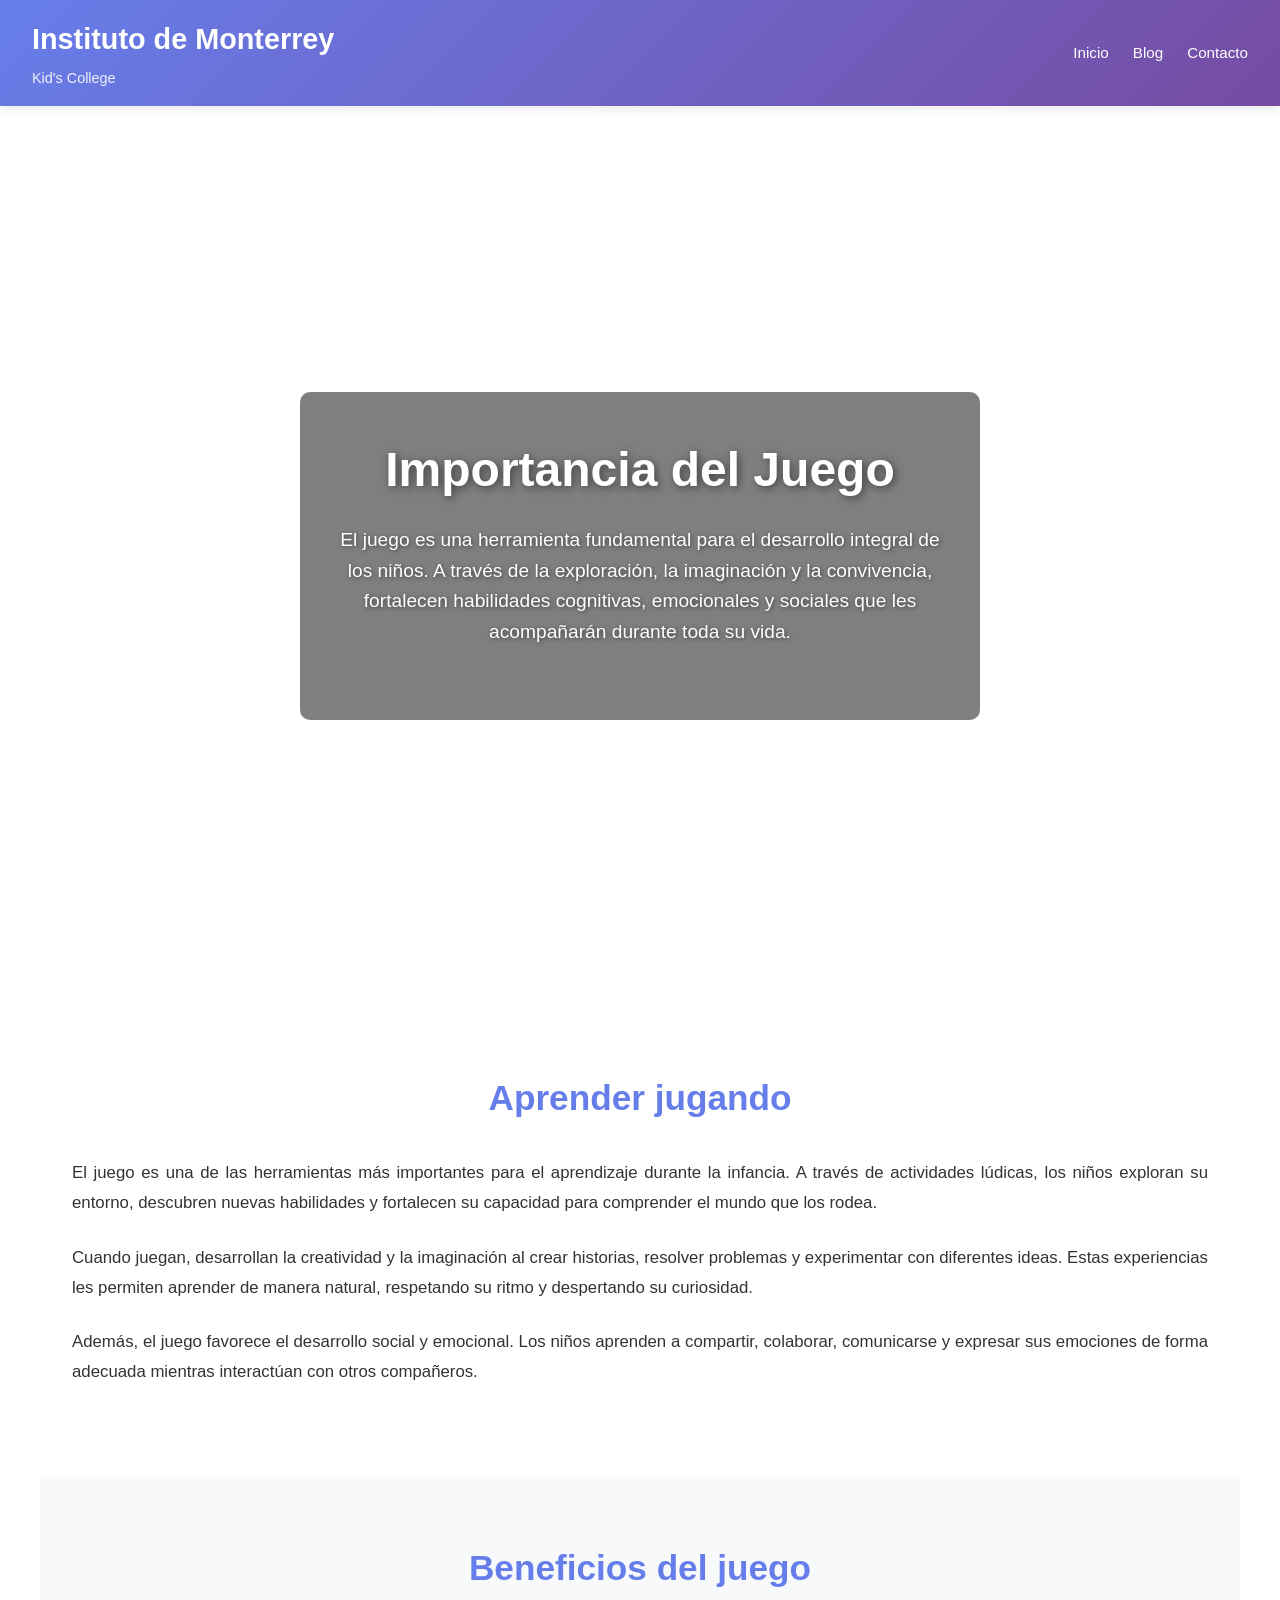
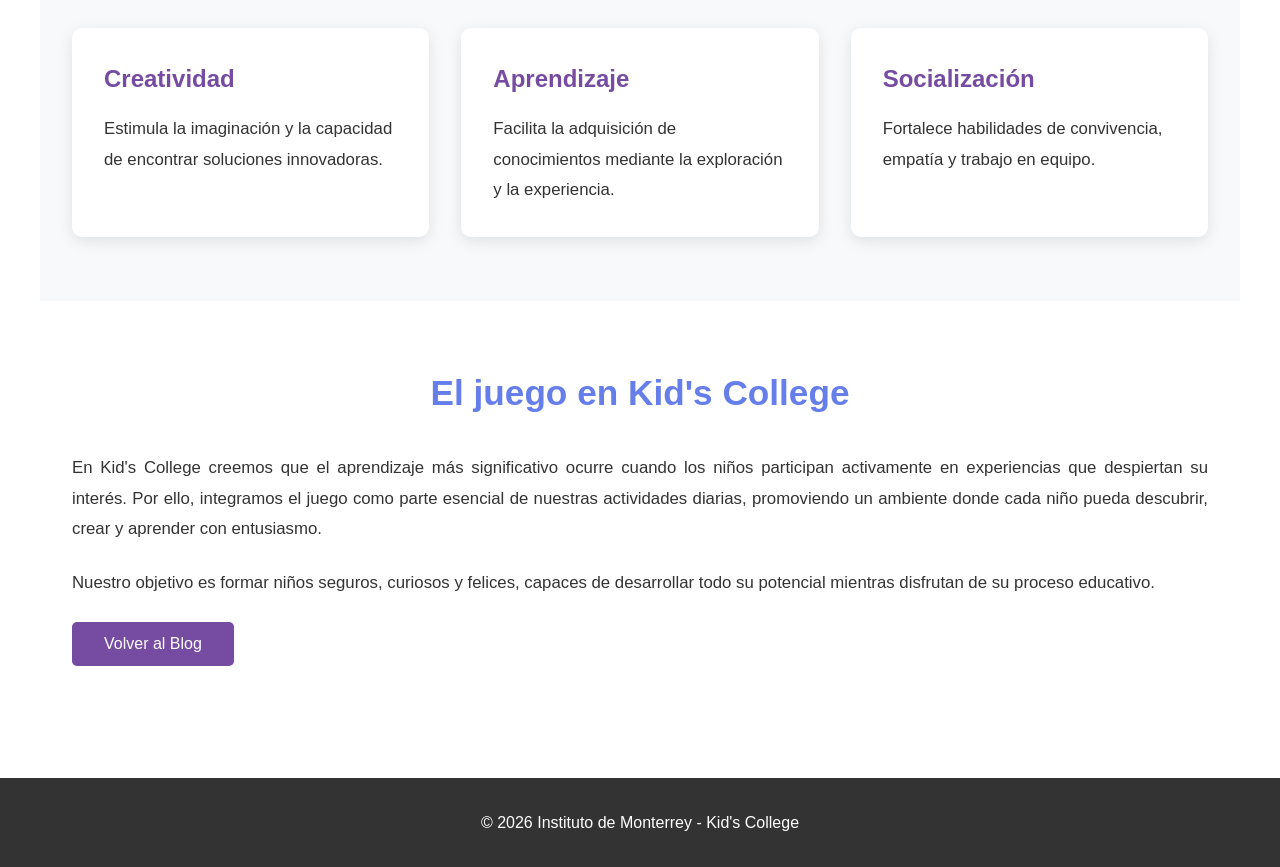
==== index.html @ bc9f803f "Update index.html" ====
<!DOCTYPE html>
<html lang="es">
<head>
    <meta charset="UTF-8">
    <meta name="viewport" content="width=device-width, initial-scale=1.0">
    <title>Importancia del Juego | Instituto de Monterrey - Kid's College</title>
    <link rel="stylesheet" href="style.css">
    <!-- ÍCONOS REDES SOCIALES -->
  <link rel="stylesheet"
        href="https://cdnjs.cloudflare.com/ajax/libs/font-awesome/6.5.1/css/all.min.css">
</head>
<body>

<header>
    <div class="logo">
        <h1>Instituto de Monterrey</h1>
        <p>Kid's College</p>
    </div>

    <nav>
        <ul>
            <li><a href="index.html">Inicio</a></li>
            <li><a href="index.html#blog">Blog</a></li>
            <li><a href="index.html#contacto">Contacto</a></li>
        </ul>
    </nav>
</header>

<section class="hero" style="
    background-image: url('https://salypimienta.com.pe/wp-content/uploads/2023/01/la-importancia-del-juego-como-elemento-fundamental-para-el-desarrollo-sano-de-los-ninos-1024x683.jpg');
    background-size: cover;
    background-position: center;
    background-repeat: no-repeat;
    min-height: 500px;
    display: flex;
    align-items: center;
    justify-content: center;
">
    <div class="overlay" style="
        background: rgba(0,0,0,0.5);
        padding: 40px;
        border-radius: 10px;
        text-align: center;
        color: white;
        max-width: 800px;
    ">
        <h2>Importancia del Juego</h2>
        <p>
            El juego es una herramienta fundamental para el desarrollo integral
            de los niños. A través de la exploración, la imaginación y la
            convivencia, fortalecen habilidades cognitivas, emocionales y
            sociales que les acompañarán durante toda su vida.
        </p>
    </div>
</section>

<section class="section">
    <h2>Aprender jugando</h2>

    <p>
        El juego es una de las herramientas más importantes para el aprendizaje
        durante la infancia. A través de actividades lúdicas, los niños
        exploran su entorno, descubren nuevas habilidades y fortalecen su
        capacidad para comprender el mundo que los rodea.
    </p>

    <p>
        Cuando juegan, desarrollan la creatividad y la imaginación al crear
        historias, resolver problemas y experimentar con diferentes ideas.
        Estas experiencias les permiten aprender de manera natural, respetando
        su ritmo y despertando su curiosidad.
    </p>

    <p>
        Además, el juego favorece el desarrollo social y emocional. Los niños
        aprenden a compartir, colaborar, comunicarse y expresar sus emociones
        de forma adecuada mientras interactúan con otros compañeros.
    </p>
</section>

<section class="section gray">
    <h2>Beneficios del juego</h2>

    <div class="cards">
        <div class="card">
            <h3>Creatividad</h3>
            <p>
                Estimula la imaginación y la capacidad de encontrar soluciones
                innovadoras.
            </p>
        </div>

        <div class="card">
            <h3>Aprendizaje</h3>
            <p>
                Facilita la adquisición de conocimientos mediante la
                exploración y la experiencia.
            </p>
        </div>

        <div class="card">
            <h3>Socialización</h3>
            <p>
                Fortalece habilidades de convivencia, empatía y trabajo en
                equipo.
            </p>
        </div>
    </div>
</section>

<section class="section">
    <h2>El juego en Kid's College</h2>

    <p>
        En Kid's College creemos que el aprendizaje más significativo ocurre
        cuando los niños participan activamente en experiencias que despiertan
        su interés. Por ello, integramos el juego como parte esencial de
        nuestras actividades diarias, promoviendo un ambiente donde cada niño
        pueda descubrir, crear y aprender con entusiasmo.
    </p>

    <p>
        Nuestro objetivo es formar niños seguros, curiosos y felices,
        capaces de desarrollar todo su potencial mientras disfrutan de su
        proceso educativo.
    </p>

    <a href="index.html#blog">
        <button class="secondary-btn">
            Volver al Blog
        </button>
    </a>
</section>

<footer>
    <p>© 2026 Instituto de Monterrey - Kid's College</p>
</footer>

</body>
</html>
---- style.css ----
* {
  margin: 0;
  padding: 0;
  box-sizing: border-box;
}

body {
  font-family: 'Segoe UI', Tahoma, Geneva, Verdana, sans-serif;
  line-height: 1.6;
  color: #333;
}

header {
  background: linear-gradient(135deg, #667eea 0%, #764ba2 100%);
  color: white;
  padding: 1rem 2rem;
  display: flex;
  justify-content: space-between;
  align-items: center;
  box-shadow: 0 2px 10px rgba(0, 0, 0, 0.1);
  flex-wrap: wrap;
}

.logo h1 {
  font-size: 1.8rem;
  margin-bottom: 0.3rem;
}

.logo p {
  font-size: 0.9rem;
  opacity: 0.9;
}

nav ul {
  list-style: none;
  display: flex;
  gap: 1.5rem;
  flex-wrap: wrap;
}

nav a {
  color: white;
  text-decoration: none;
  font-size: 0.95rem;
  transition: opacity 0.3s;
}

nav a:hover {
  opacity: 0.8;
  text-decoration: underline;
}

.hero {
  height: 100vh;
  background-image: url("imagenes/colegio.jpg");
  background-size: cover;
  background-position: center;
  background-repeat: no-repeat;

  display: flex;
  align-items: center;
  justify-content: center;
  text-align: center;
  position: relative;
}

.hero h2 {
  font-size: 3rem;
  margin-bottom: 1rem;
  text-shadow: 2px 2px 8px rgba(0, 0, 0, 0.5);
}

.hero p {
  font-size: 1.2rem;
  margin-bottom: 2rem;
  text-shadow: 1px 1px 4px rgba(0, 0, 0, 0.5);
  max-width: 600px;
}

button {
  background: #667eea;
  color: white;
  padding: 0.8rem 2rem;
  border: none;
  border-radius: 5px;
  cursor: pointer;
  font-size: 1rem;
  transition: background 0.3s;
}

button:hover {
  background: #764ba2;
}

.secondary-btn {
  background: #764ba2;
}

.secondary-btn:hover {
  background: #667eea;
}

#btnInfo {
  background: white;
  color: #667eea;
  font-weight: bold;
}

#btnInfo:hover {
  background: #f0f0f0;
}

.section {
  padding: 4rem 2rem;
  max-width: 1200px;
  margin: 0 auto;
}

.section h2 {
  font-size: 2.2rem;
  color: #667eea;
  margin-bottom: 2rem;
  text-align: center;
}

.section p {
  font-size: 1.05rem;
  line-height: 1.8;
  margin-bottom: 1.5rem;
  text-align: justify;
}

.section.gray {
  background: #f8f9fa;
}

.cards {
  display: grid;
  grid-template-columns: repeat(auto-fit, minmax(300px, 1fr));
  gap: 2rem;
  margin-top: 2rem;
}

.card {
  background: white;
  padding: 2rem;
  border-radius: 10px;
  box-shadow: 0 4px 15px rgba(0, 0, 0, 0.1);
  transition: transform 0.3s, box-shadow 0.3s;
  display: flex;
  flex-direction: column;
}

.card:hover {
  transform: translateY(-5px);
  box-shadow: 0 8px 25px rgba(0, 0, 0, 0.15);
}

.card h3 {
  color: #764ba2;
  margin-bottom: 1rem;
  font-size: 1.5rem;
}

.card p {
  text-align: left;
  margin: 0;
  flex-grow: 1;
}

.blog-btn {
  display: inline-block;
  margin-top: 1.5rem;
  background: #667eea;
  color: white;
  padding: 0.7rem 1.5rem;
  border-radius: 5px;
  text-decoration: none;
  font-weight: bold;
  text-align: center;
  transition: background 0.3s;
  align-self: flex-start;
}

.blog-btn:hover {
  background: #764ba2;
}

.lista {
  list-style-position: inside;
  font-size: 1.1rem;
  line-height: 2rem;
}

.lista li {
  padding: 0.5rem 0;
}

form {
  display: flex;
  flex-direction: column;
  gap: 1rem;
  max-width: 500px;
  margin: 2rem auto 0;
}

input, textarea {
  padding: 0.8rem;
  border: 1px solid #ddd;
  border-radius: 5px;
  font-family: inherit;
  font-size: 1rem;
}

input:focus, textarea:focus {
  outline: none;
  border-color: #667eea;
  box-shadow: 0 0 5px rgba(102, 126, 234, 0.3);
}

textarea {
  resize: vertical;
  min-height: 120px;
}

form button {
  padding: 1rem;
  font-weight: bold;
}

/* Blog Post Styles */
.blog-post {
  padding: 3rem 2rem;
  background: #f8f9fa;
  min-height: 100vh;
}

.blog-container {
  max-width: 800px;
  margin: 0 auto;
  background: white;
  padding: 3rem;
  border-radius: 10px;
  box-shadow: 0 4px 15px rgba(0, 0, 0, 0.1);
}

.back-link {
  color: #667eea;
  text-decoration: none;
  font-weight: bold;
  display: inline-block;
  margin-bottom: 2rem;
  transition: color 0.3s;
}

.back-link:hover {
  color: #764ba2;
}

.blog-post article h1 {
  font-size: 2.5rem;
  color: #667eea;
  margin-bottom: 2rem;
  line-height: 1.2;
}

.blog-post article p {
  font-size: 1.1rem;
  line-height: 1.8;
  margin-bottom: 1.5rem;
  text-align: justify;
  color: #333;
}

.blog-actions {
  margin-top: 3rem;
  text-align: center;
}

.back-btn {
  display: inline-block;
  background: #667eea;
  color: white;
  padding: 0.8rem 2rem;
  border-radius: 5px;
  text-decoration: none;
  font-weight: bold;
  transition: background 0.3s;
}

.back-btn:hover {
  background: #764ba2;
}

footer {
  background: #333;
  color: white;
  text-align: center;
  padding: 2rem;
  margin-top: 3rem;
}

@media (max-width: 768px) {
  header {
    flex-direction: column;
    gap: 1rem;
  }

  nav ul {
    flex-direction: column;
    gap: 0.5rem;
  }

  .hero h2 {
    font-size: 2rem;
  }

  .hero p {
    font-size: 1rem;
  }

  .section {
    padding: 2rem 1rem;
  }

  .section h2 {
    font-size: 1.8rem;
  }

  .cards {
    grid-template-columns: 1fr;
  }

  .blog-container {
    padding: 1.5rem;
  }

  .blog-post article h1 {
    font-size: 1.8rem;
  }
}
.overlay {
  background: rgba(0, 0, 0, 0.55);
  padding: 40px;
  border-radius: 10px;
  max-width: 800px;
  color: white;
  z-index: 1;
}
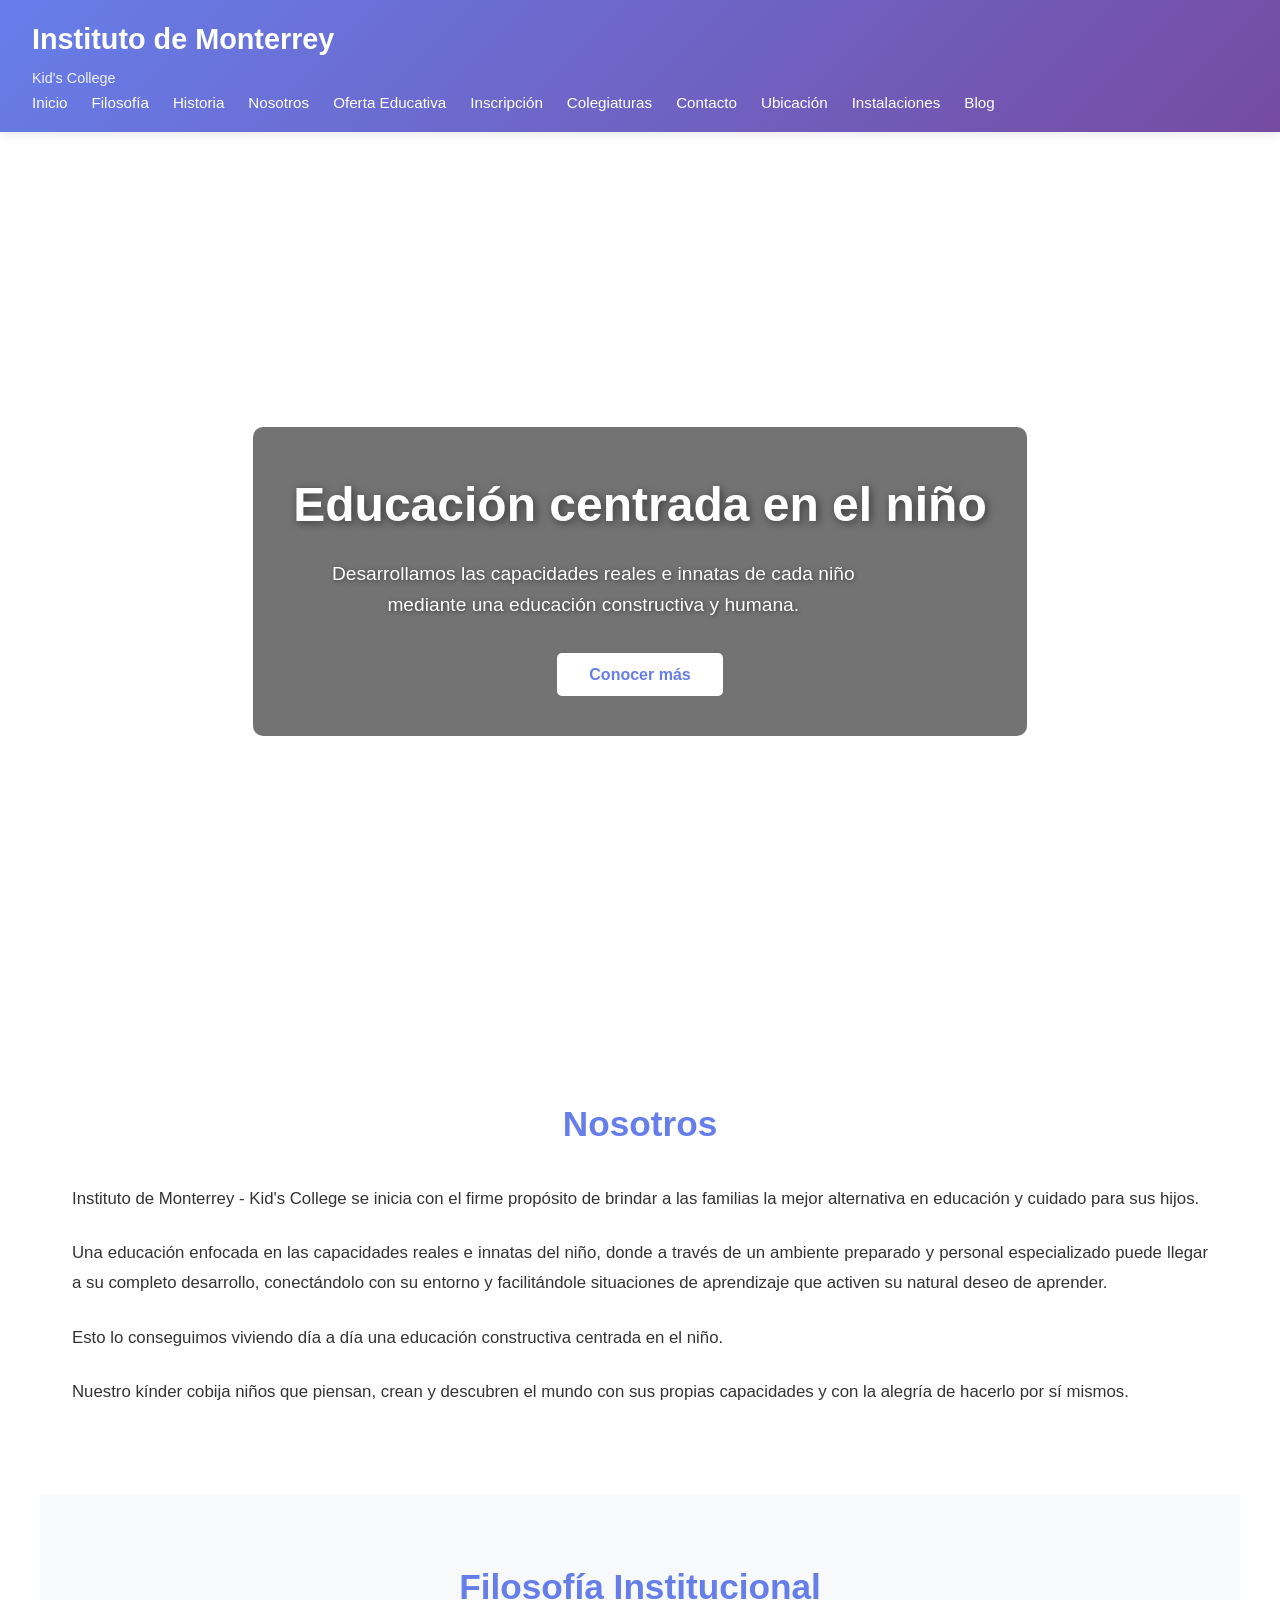
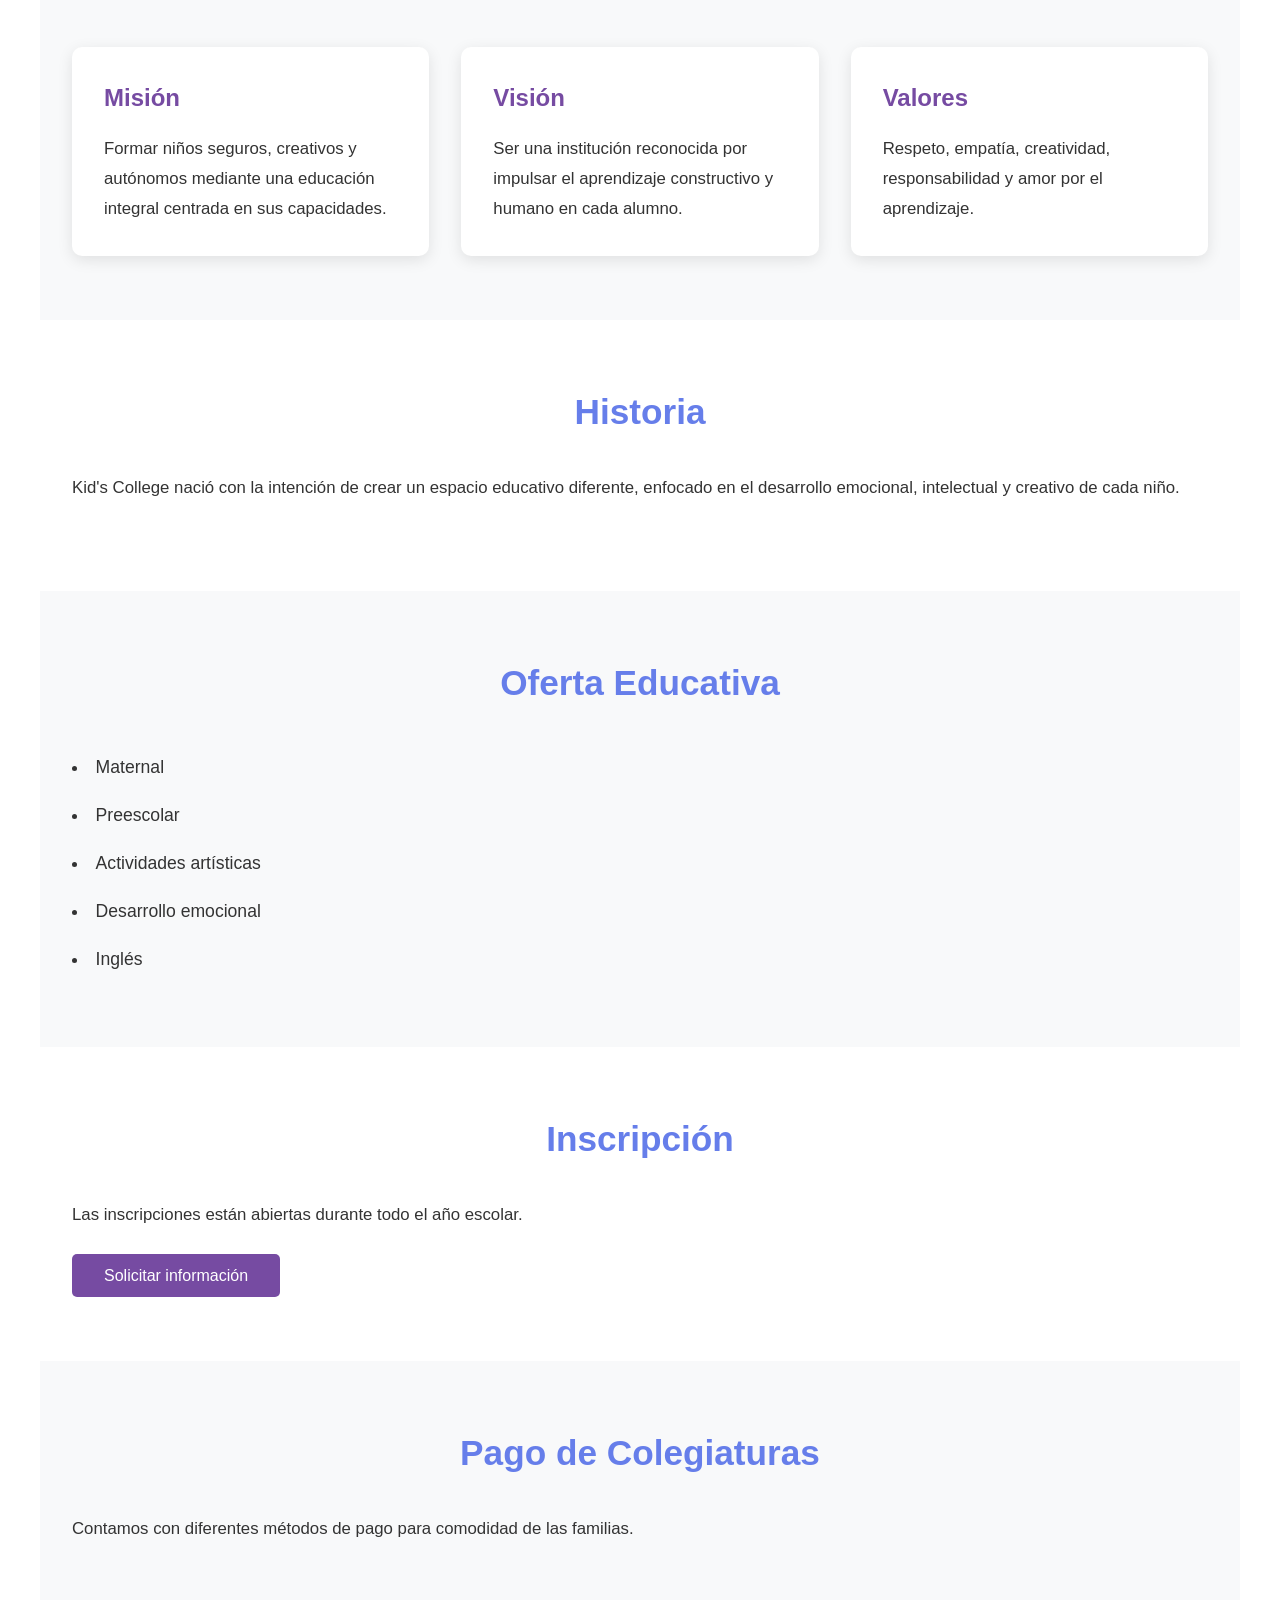
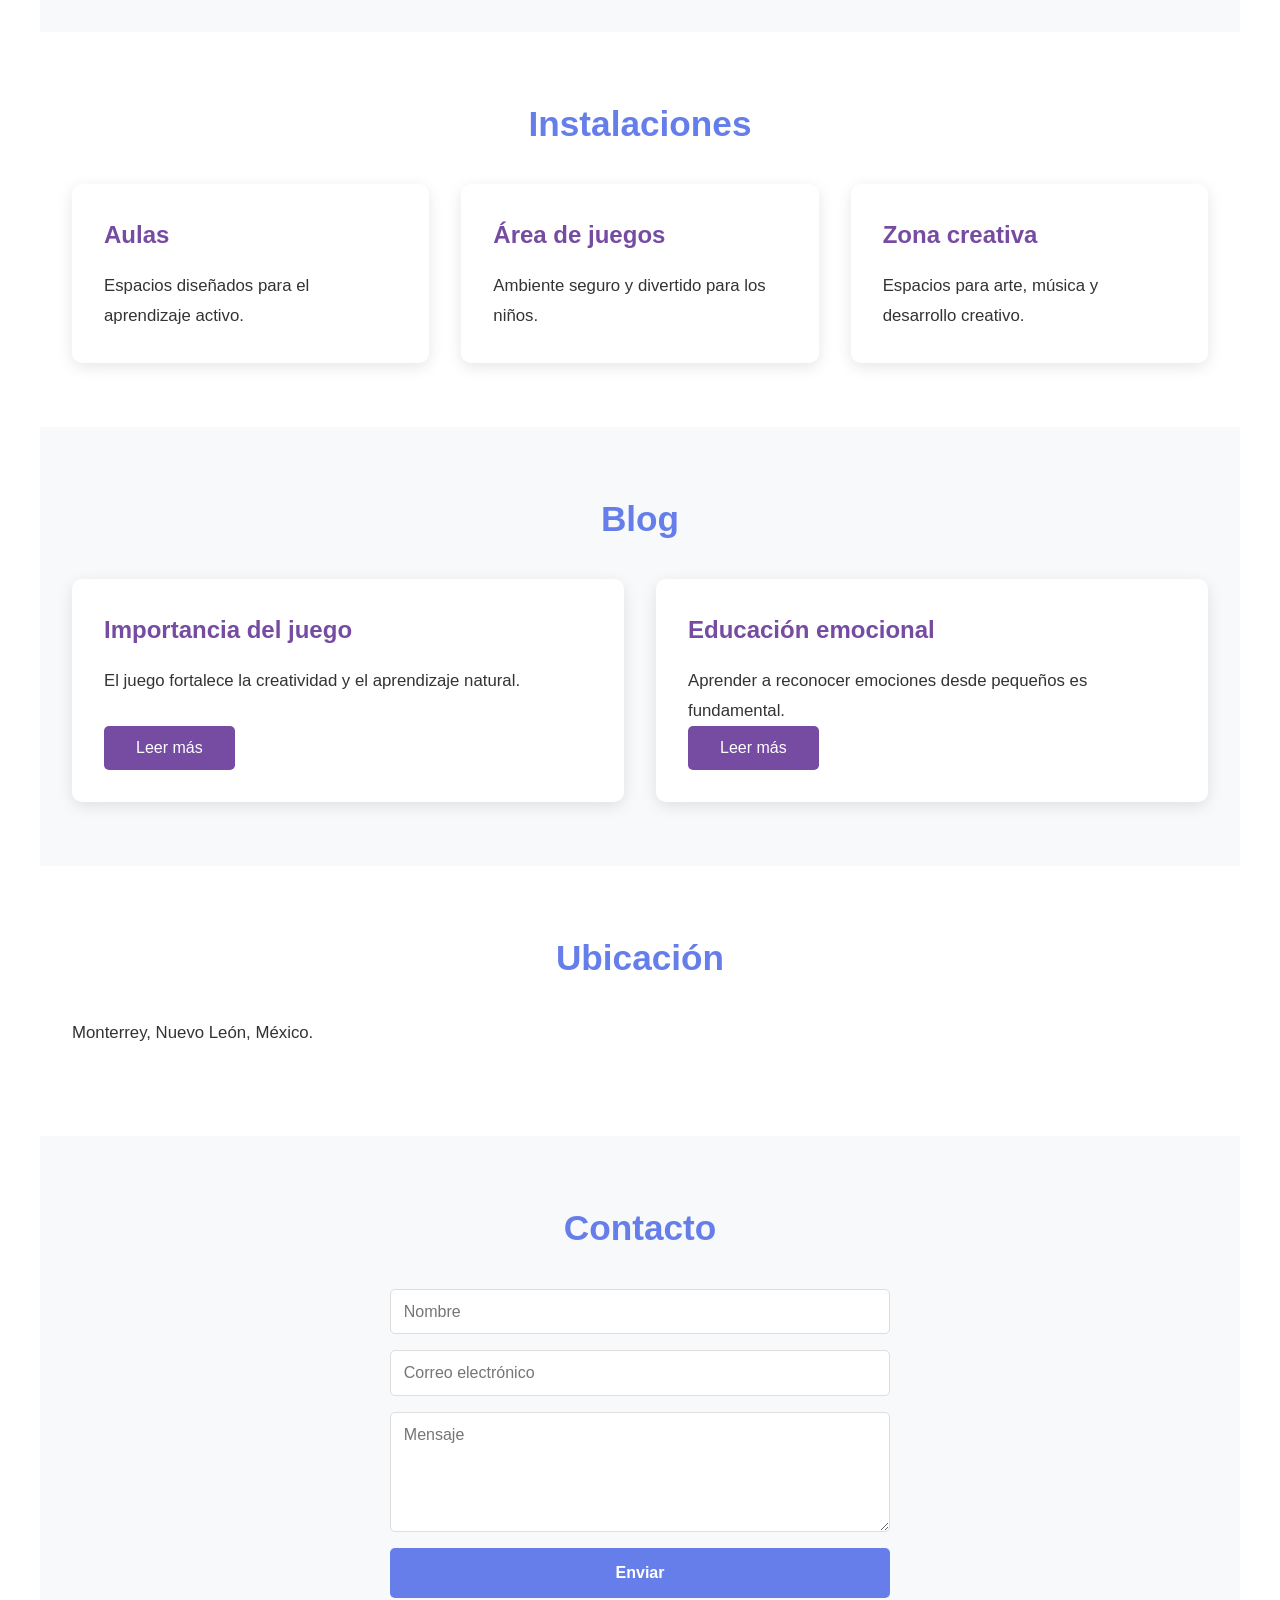
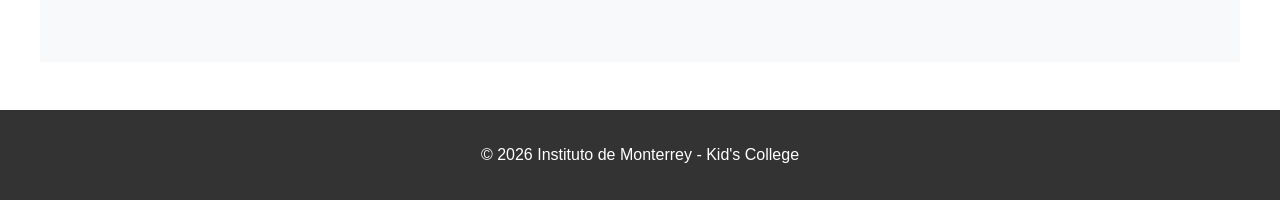
==== commit f6dd0d94: "Update index.html" ====
--- a/index.html
+++ b/index.html
@@ -1,140 +1,224 @@
 <!DOCTYPE html>
 <html lang="es">
 <head>
-    <meta charset="UTF-8">
-    <meta name="viewport" content="width=device-width, initial-scale=1.0">
-    <title>Importancia del Juego | Instituto de Monterrey - Kid's College</title>
-    <link rel="stylesheet" href="style.css">
-    <!-- ÍCONOS REDES SOCIALES -->
-  <link rel="stylesheet"
-        href="https://cdnjs.cloudflare.com/ajax/libs/font-awesome/6.5.1/css/all.min.css">
+  <meta charset="UTF-8">
+  <meta name="viewport" content="width=device-width, initial-scale=1.0">
+  <title>Instituto de Monterrey - Kid's College</title>
+  <link rel="stylesheet" href="style.css">
 </head>
 <body>
 
 <header>
-    <div class="logo">
-        <h1>Instituto de Monterrey</h1>
-        <p>Kid's College</p>
-    </div>
-
-    <nav>
-        <ul>
-            <li><a href="index.html">Inicio</a></li>
-            <li><a href="index.html#blog">Blog</a></li>
-            <li><a href="index.html#contacto">Contacto</a></li>
-        </ul>
-    </nav>
+  <div class="logo">
+    <h1>Instituto de Monterrey</h1>
+    <p>Kid's College</p>
+  </div>
+
+  <nav>
+    <ul>
+      <li><a href="#inicio">Inicio</a></li>
+      <li><a href="#filosofia">Filosofía</a></li>
+      <li><a href="#historia">Historia</a></li>
+      <li><a href="#nosotros">Nosotros</a></li>
+      <li><a href="#oferta">Oferta Educativa</a></li>
+      <li><a href="#inscripcion">Inscripción</a></li>
+      <li><a href="#pago">Colegiaturas</a></li>
+      <li><a href="#contacto">Contacto</a></li>
+      <li><a href="#ubicacion">Ubicación</a></li>
+      <li><a href="#instalaciones">Instalaciones</a></li>
+      <li><a href="#blog">Blog</a></li>
+    </ul>
+  </nav>
 </header>
 
-<section class="hero" style="
-    background-image: url('https://salypimienta.com.pe/wp-content/uploads/2023/01/la-importancia-del-juego-como-elemento-fundamental-para-el-desarrollo-sano-de-los-ninos-1024x683.jpg');
-    background-size: cover;
-    background-position: center;
-    background-repeat: no-repeat;
-    min-height: 500px;
-    display: flex;
-    align-items: center;
-    justify-content: center;
-">
-    <div class="overlay" style="
-        background: rgba(0,0,0,0.5);
-        padding: 40px;
-        border-radius: 10px;
-        text-align: center;
-        color: white;
-        max-width: 800px;
-    ">
-        <h2>Importancia del Juego</h2>
-        <p>
-            El juego es una herramienta fundamental para el desarrollo integral
-            de los niños. A través de la exploración, la imaginación y la
-            convivencia, fortalecen habilidades cognitivas, emocionales y
-            sociales que les acompañarán durante toda su vida.
-        </p>
-    </div>
-</section>
-
-<section class="section">
-    <h2>Aprender jugando</h2>
-
+<section class="hero" id="inicio">
+  <div class="overlay">
+    <h2>Educación centrada en el niño</h2>
     <p>
-        El juego es una de las herramientas más importantes para el aprendizaje
-        durante la infancia. A través de actividades lúdicas, los niños
-        exploran su entorno, descubren nuevas habilidades y fortalecen su
-        capacidad para comprender el mundo que los rodea.
+      Desarrollamos las capacidades reales e innatas de cada niño
+      mediante una educación constructiva y humana.
     </p>
-
-    <p>
-        Cuando juegan, desarrollan la creatividad y la imaginación al crear
-        historias, resolver problemas y experimentar con diferentes ideas.
-        Estas experiencias les permiten aprender de manera natural, respetando
-        su ritmo y despertando su curiosidad.
-    </p>
-
-    <p>
-        Además, el juego favorece el desarrollo social y emocional. Los niños
-        aprenden a compartir, colaborar, comunicarse y expresar sus emociones
-        de forma adecuada mientras interactúan con otros compañeros.
-    </p>
-</section>
-
-<section class="section gray">
-    <h2>Beneficios del juego</h2>
-
-    <div class="cards">
-        <div class="card">
-            <h3>Creatividad</h3>
-            <p>
-                Estimula la imaginación y la capacidad de encontrar soluciones
-                innovadoras.
-            </p>
-        </div>
-
-        <div class="card">
-            <h3>Aprendizaje</h3>
-            <p>
-                Facilita la adquisición de conocimientos mediante la
-                exploración y la experiencia.
-            </p>
-        </div>
-
-        <div class="card">
-            <h3>Socialización</h3>
-            <p>
-                Fortalece habilidades de convivencia, empatía y trabajo en
-                equipo.
-            </p>
-        </div>
-    </div>
-</section>
-
-<section class="section">
-    <h2>El juego en Kid's College</h2>
-
-    <p>
-        En Kid's College creemos que el aprendizaje más significativo ocurre
-        cuando los niños participan activamente en experiencias que despiertan
-        su interés. Por ello, integramos el juego como parte esencial de
-        nuestras actividades diarias, promoviendo un ambiente donde cada niño
-        pueda descubrir, crear y aprender con entusiasmo.
-    </p>
-
-    <p>
-        Nuestro objetivo es formar niños seguros, curiosos y felices,
-        capaces de desarrollar todo su potencial mientras disfrutan de su
-        proceso educativo.
-    </p>
-
-    <a href="index.html#blog">
+    <button id="btnInfo">Conocer más</button>
+  </div>
+</section>
+
+<section id="nosotros" class="section">
+  <h2>Nosotros</h2>
+
+  <p>
+    Instituto de Monterrey - Kid's College se inicia con el firme propósito
+    de brindar a las familias la mejor alternativa en educación y cuidado
+    para sus hijos.
+  </p>
+
+  <p>
+    Una educación enfocada en las capacidades reales e innatas del niño,
+    donde a través de un ambiente preparado y personal especializado puede
+    llegar a su completo desarrollo, conectándolo con su entorno y
+    facilitándole situaciones de aprendizaje que activen su natural deseo
+    de aprender.
+  </p>
+
+  <p>
+    Esto lo conseguimos viviendo día a día una educación constructiva
+    centrada en el niño.
+  </p>
+
+  <p>
+    Nuestro kínder cobija niños que piensan, crean y descubren el mundo
+    con sus propias capacidades y con la alegría de hacerlo por sí mismos.
+  </p>
+</section>
+
+<section id="filosofia" class="section gray">
+  <h2>Filosofía Institucional</h2>
+
+  <div class="cards">
+    <div class="card">
+      <h3>Misión</h3>
+      <p>
+        Formar niños seguros, creativos y autónomos mediante una educación
+        integral centrada en sus capacidades.
+      </p>
+    </div>
+
+    <div class="card">
+      <h3>Visión</h3>
+      <p>
+        Ser una institución reconocida por impulsar el aprendizaje
+        constructivo y humano en cada alumno.
+      </p>
+    </div>
+
+    <div class="card">
+      <h3>Valores</h3>
+      <p>
+        Respeto, empatía, creatividad, responsabilidad y amor por el
+        aprendizaje.
+      </p>
+    </div>
+  </div>
+</section>
+
+<section id="historia" class="section">
+  <h2>Historia</h2>
+
+  <p>
+    Kid's College nació con la intención de crear un espacio educativo
+    diferente, enfocado en el desarrollo emocional, intelectual y creativo
+    de cada niño.
+  </p>
+</section>
+
+<section id="oferta" class="section gray">
+  <h2>Oferta Educativa</h2>
+
+  <ul class="lista">
+    <li>Maternal</li>
+    <li>Preescolar</li>
+    <li>Actividades artísticas</li>
+    <li>Desarrollo emocional</li>
+    <li>Inglés</li>
+  </ul>
+</section>
+
+<section id="inscripcion" class="section">
+  <h2>Inscripción</h2>
+
+  <p>
+    Las inscripciones están abiertas durante todo el año escolar.
+  </p>
+
+  <button class="secondary-btn">
+    Solicitar información
+  </button>
+</section>
+
+<section id="pago" class="section gray">
+  <h2>Pago de Colegiaturas</h2>
+
+  <p>
+    Contamos con diferentes métodos de pago para comodidad de las familias.
+  </p>
+</section>
+
+<section id="instalaciones" class="section">
+  <h2>Instalaciones</h2>
+
+  <div class="cards">
+    <div class="card">
+      <h3>Aulas</h3>
+      <p>Espacios diseñados para el aprendizaje activo.</p>
+    </div>
+
+    <div class="card">
+      <h3>Área de juegos</h3>
+      <p>Ambiente seguro y divertido para los niños.</p>
+    </div>
+
+    <div class="card">
+      <h3>Zona creativa</h3>
+      <p>Espacios para arte, música y desarrollo creativo.</p>
+    </div>
+  </div>
+</section>
+
+<section id="blog" class="section gray">
+  <h2>Blog</h2>
+
+  <div class="cards">
+    <div class="card">
+      <h3>Importancia del juego</h3>
+      <p>
+        El juego fortalece la creatividad y el aprendizaje natural.
+      </p>
+
+      <a href="importancia-del-juego.html">
+        <button class="secondary-btn">Leer más</button>
+      </a>
+    </div>
+
+    <div class="card">
+      <h3>Educación emocional</h3>
+      <p>
+        Aprender a reconocer emociones desde pequeños es fundamental.
+      </p>
+
+      <a href="https://alejandrosalazarordaz.github.io/Intituto/educacion-emocional.html">
         <button class="secondary-btn">
-            Volver al Blog
+          Leer más
         </button>
-    </a>
+      </a>
+    </div>
+  </div>
+</section>
+
+<section id="ubicacion" class="section">
+  <h2>Ubicación</h2>
+
+  <p>
+    Monterrey, Nuevo León, México.
+  </p>
+</section>
+
+<section id="contacto" class="section gray">
+  <h2>Contacto</h2>
+
+  <form id="contactForm">
+    <input type="text" placeholder="Nombre" required>
+    <input type="email" placeholder="Correo electrónico" required>
+    <textarea placeholder="Mensaje"></textarea>
+
+    <button type="submit">Enviar</button>
+  </form>
 </section>
 
 <footer>
-    <p>© 2026 Instituto de Monterrey - Kid's College</p>
+  <p>
+    © 2026 Instituto de Monterrey - Kid's College
+  </p>
 </footer>
 
+<script src="script.js"></script>
 </body>
 </html>
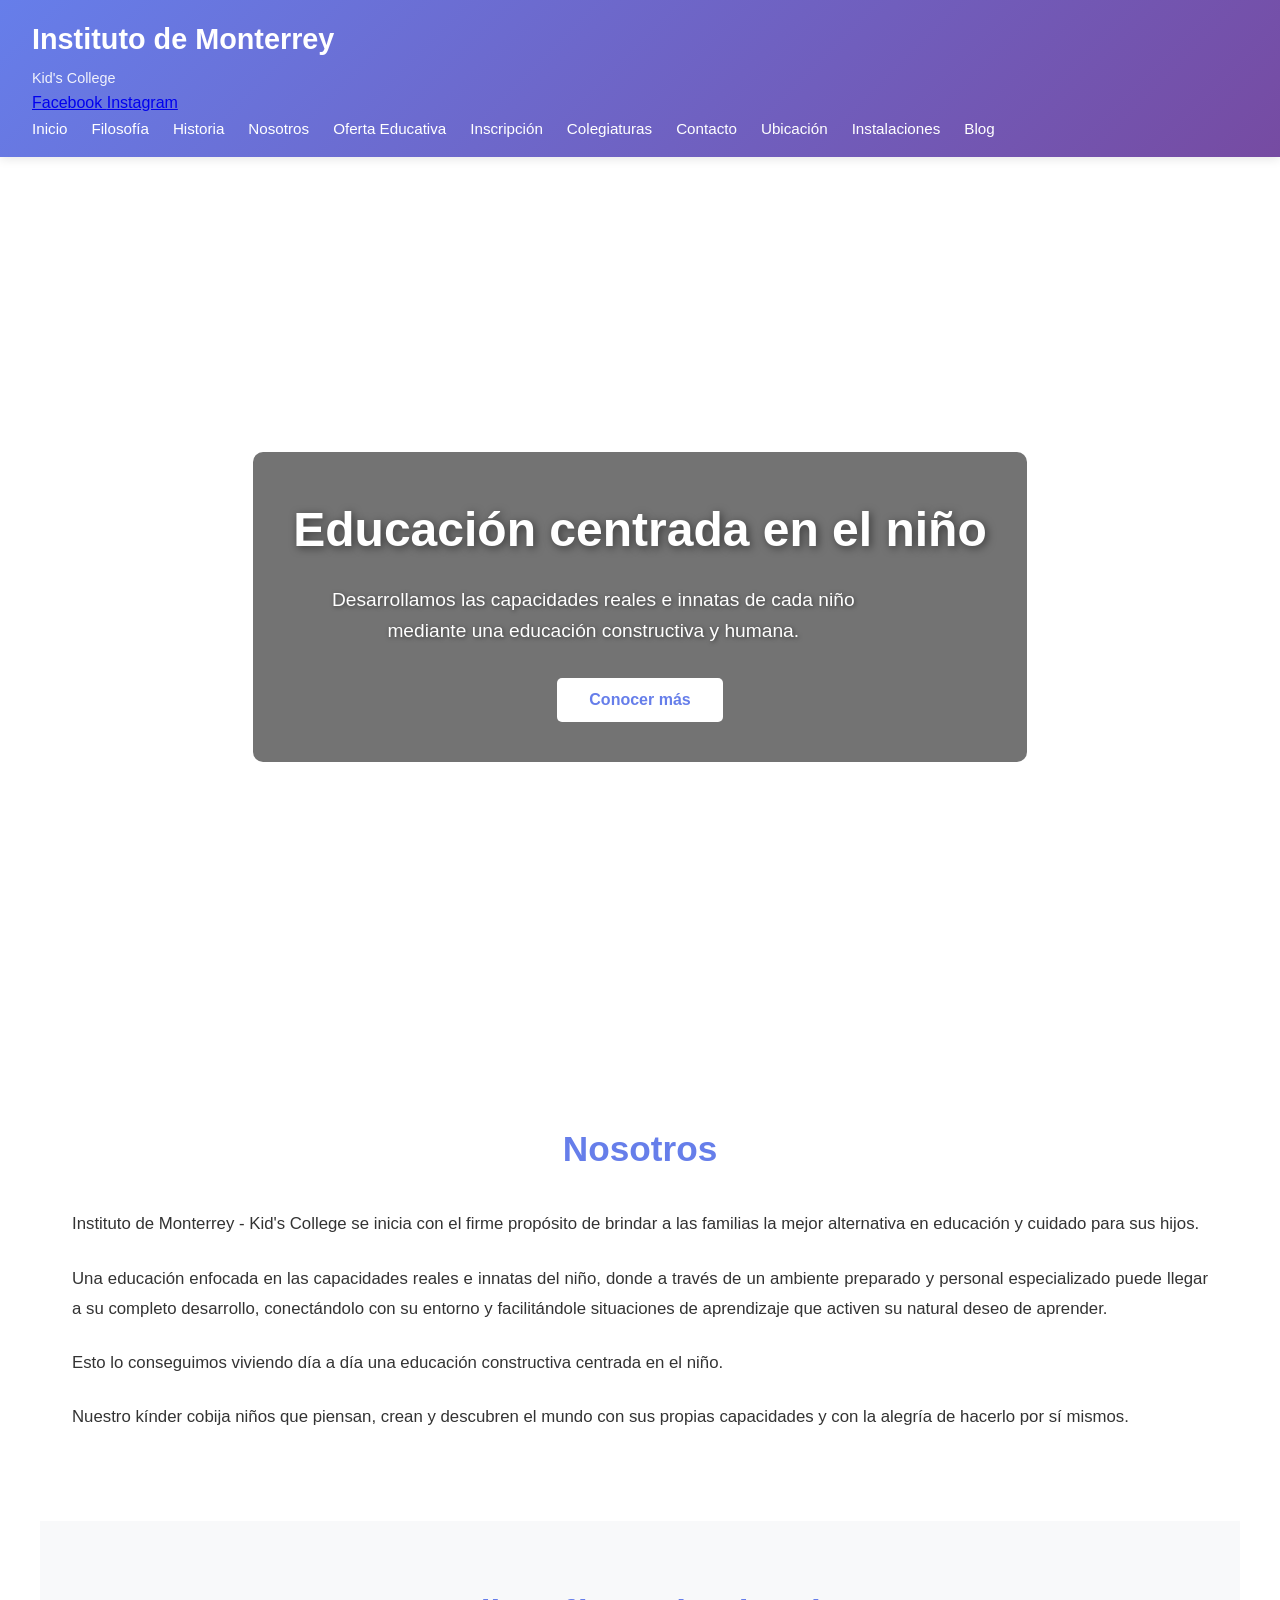
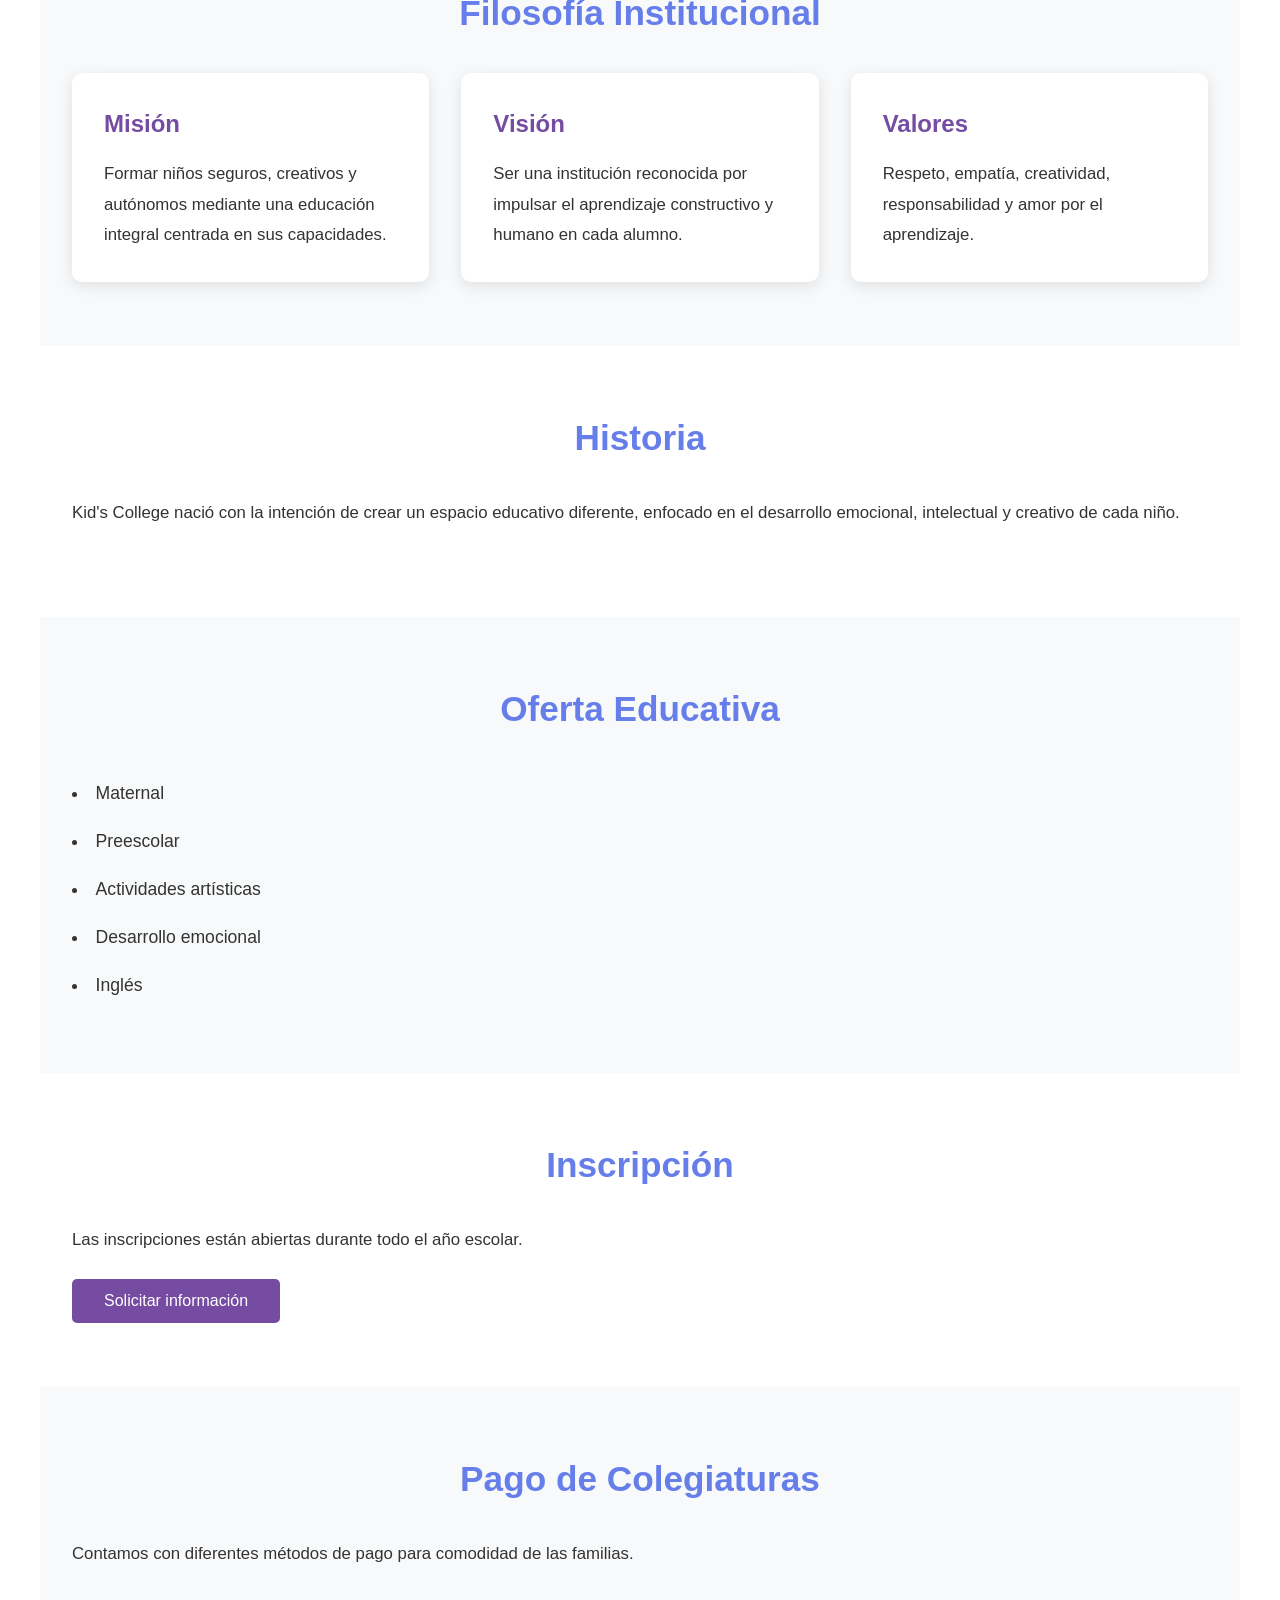
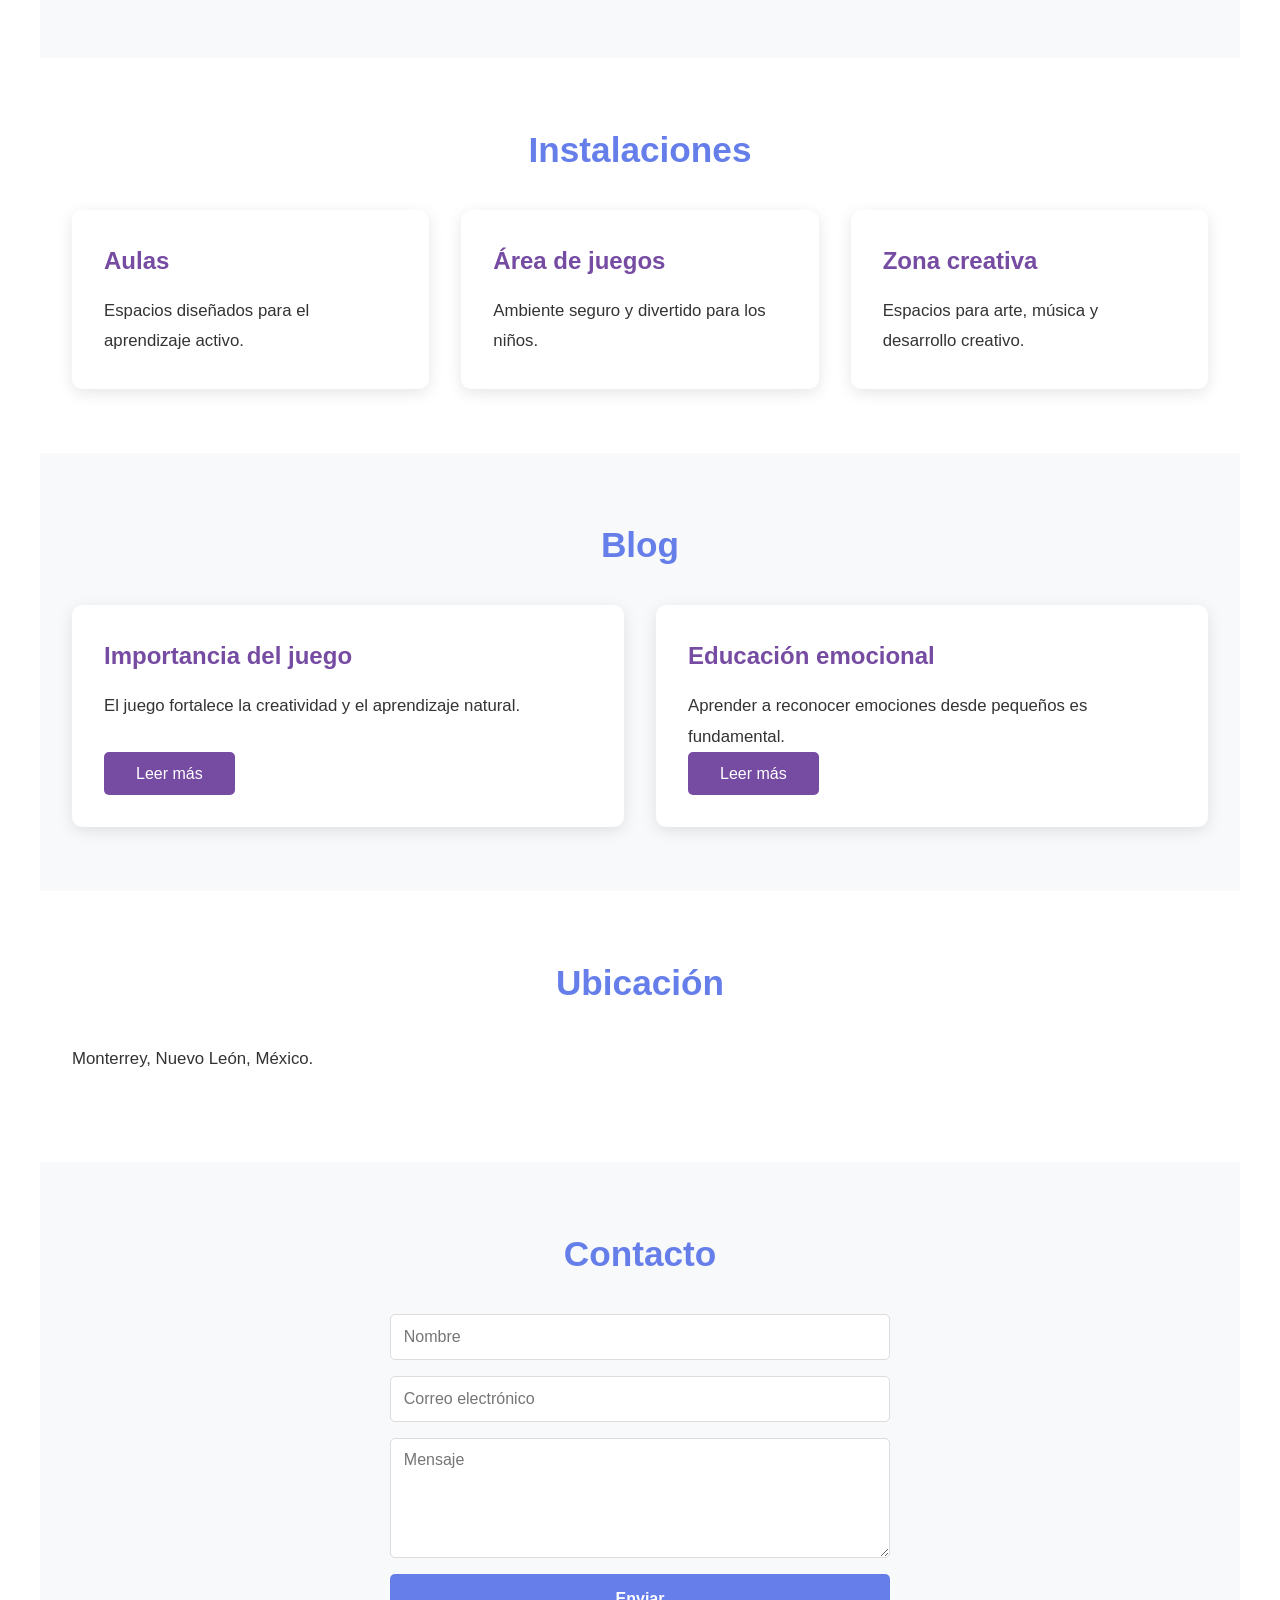
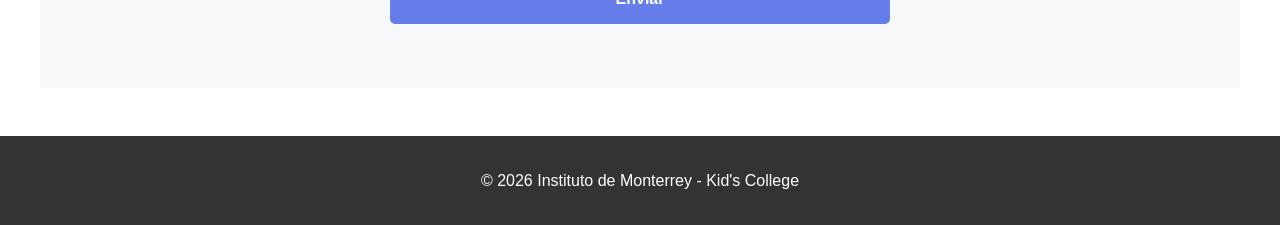
==== commit 3a37e2f6: "Update index.html" ====
--- a/index.html
+++ b/index.html
@@ -12,6 +12,19 @@
   <div class="logo">
     <h1>Instituto de Monterrey</h1>
     <p>Kid's College</p>
+    <div class="social-fixed">
+  <a href="https://www.facebook.com/p/Instituto-Monterrey-61575657606439/?locale=es_LA"
+     target="_blank"
+     aria-label="Facebook">
+    Facebook
+  </a>
+
+  <a href="https://www.instagram.com/p/DXHOxuhiXYN/"
+     target="_blank"
+     aria-label="Instagram">
+    Instagram
+  </a>
+</div>
   </div>
 
   <nav>
--- a/style.css
+++ b/style.css
@@ -347,3 +347,19 @@
   color: white;
   z-index: 1;
 }
+.social-header {
+  display: flex;
+  gap: 15px;
+  align-items: center;
+}
+
+.social-header a {
+  color: white;
+  font-size: 1.4rem;
+  text-decoration: none;
+  transition: transform 0.3s ease;
+}
+
+.social-header a:hover {
+  transform: scale(1.2);
+}
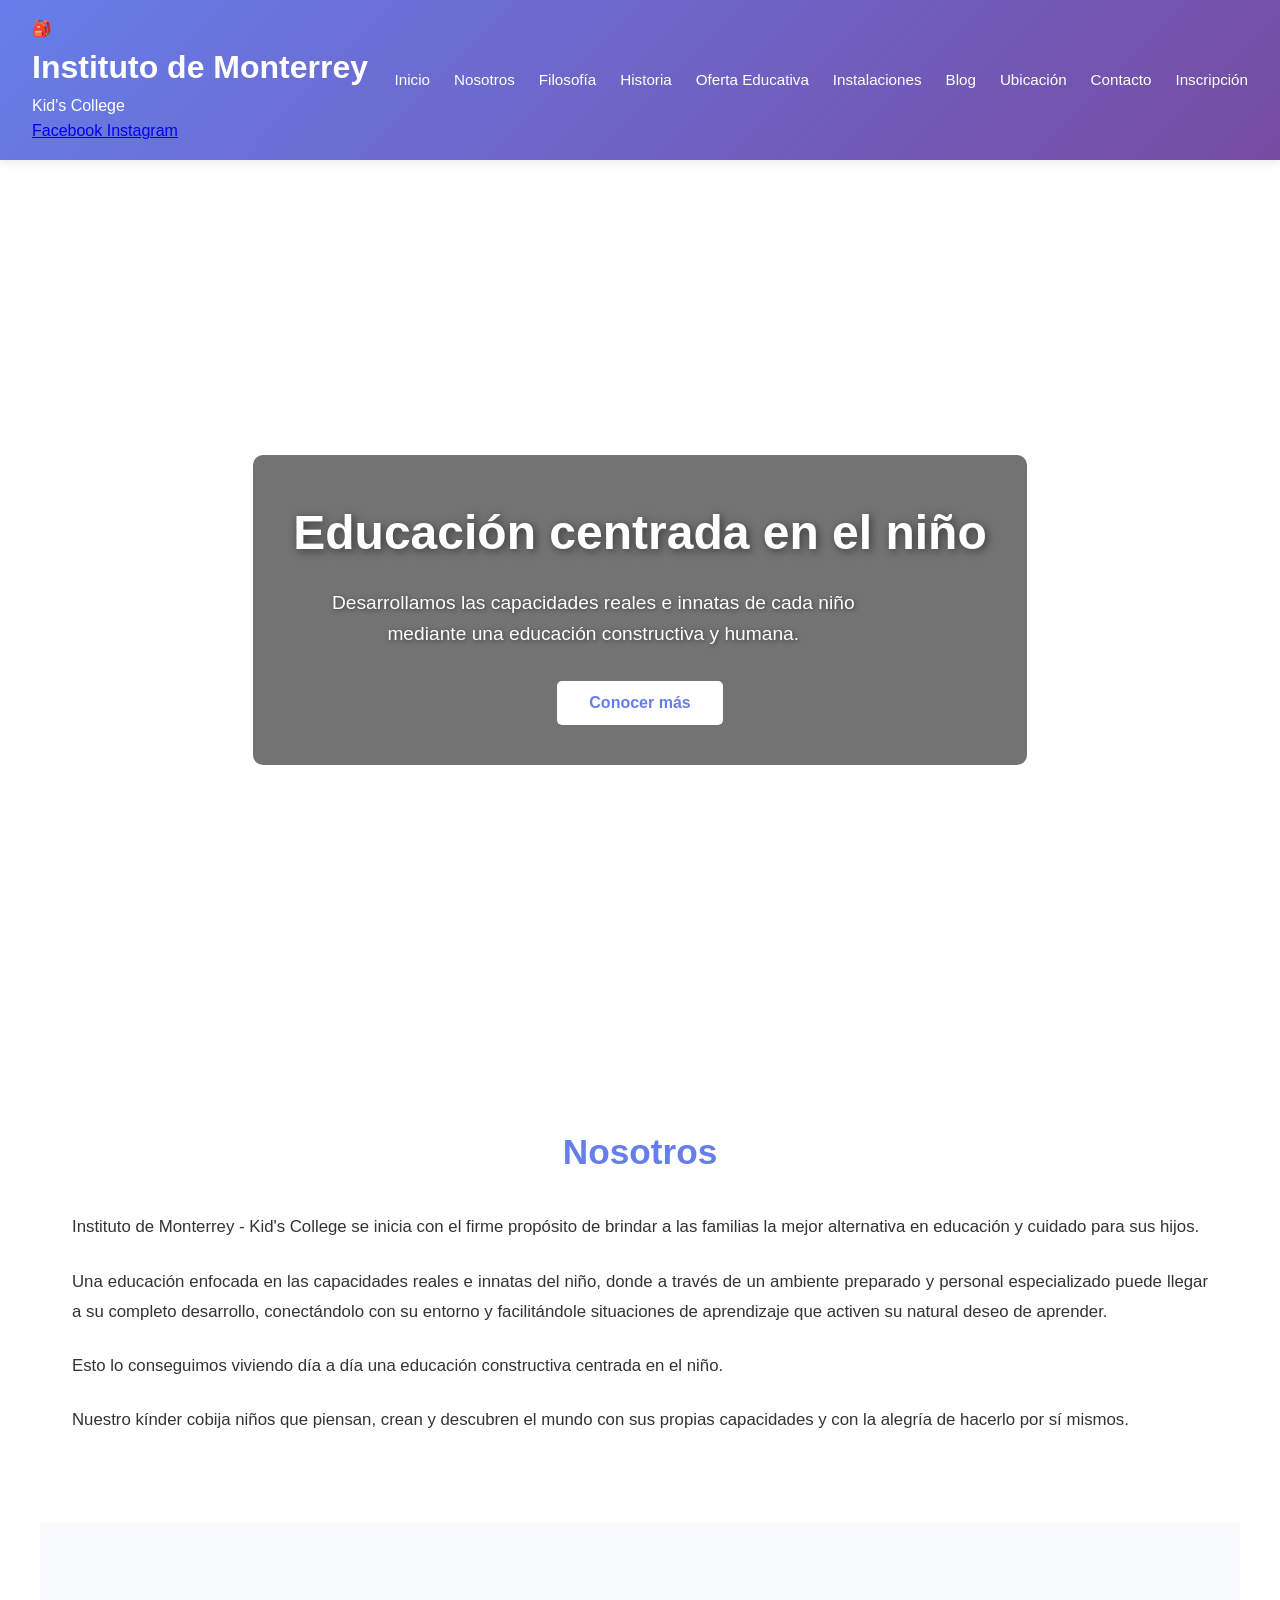
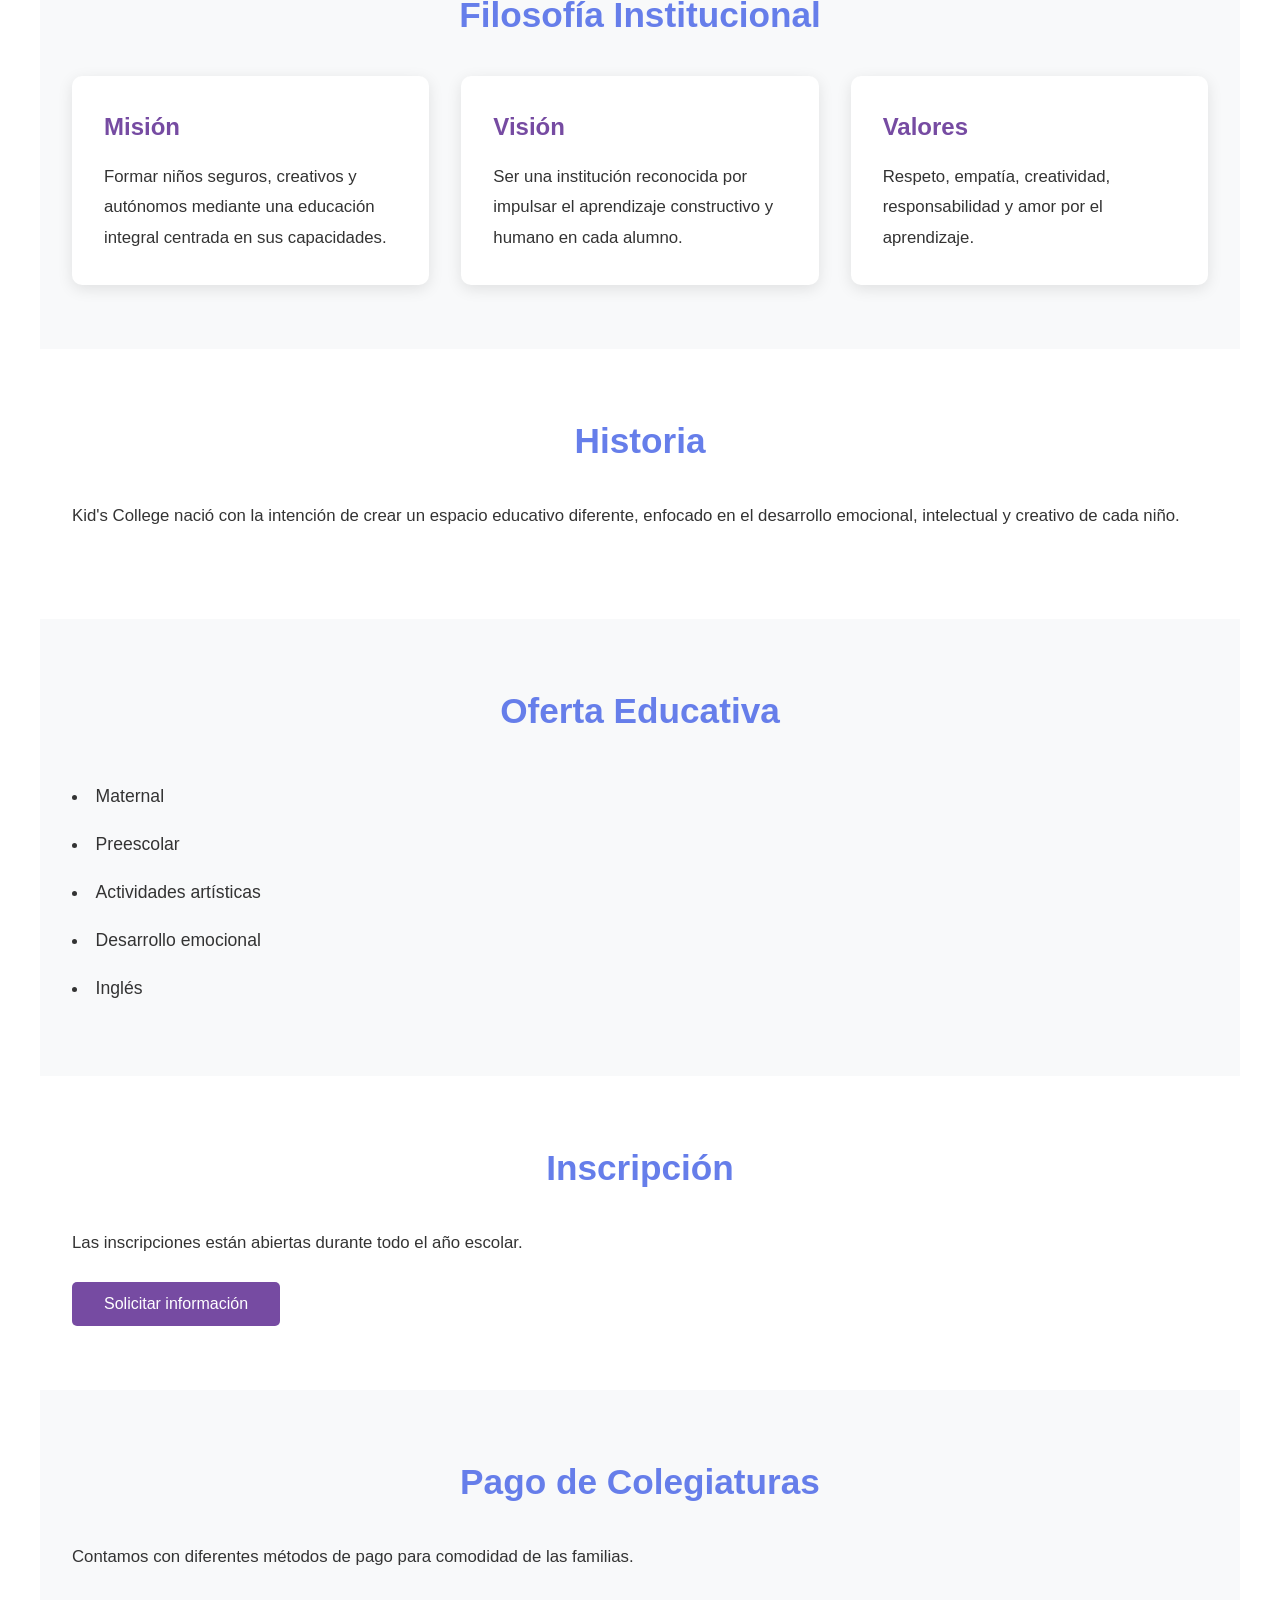
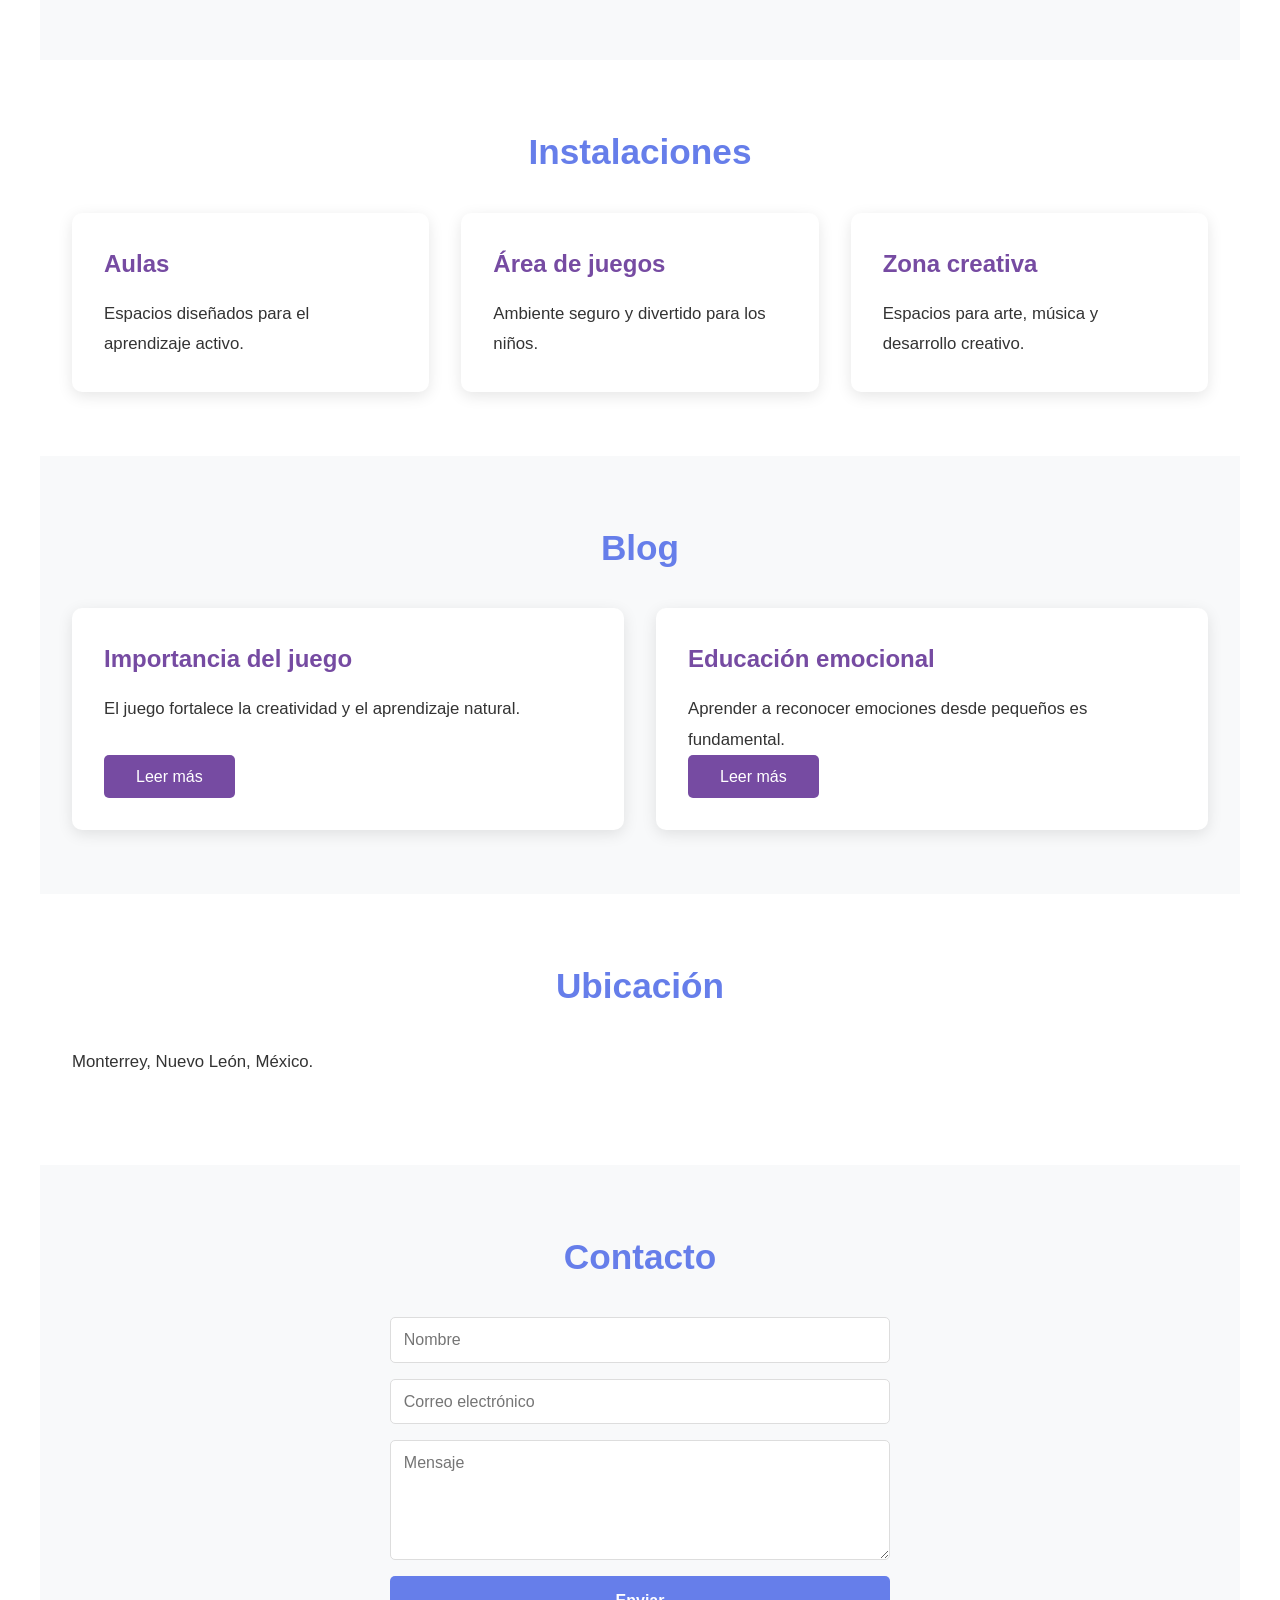
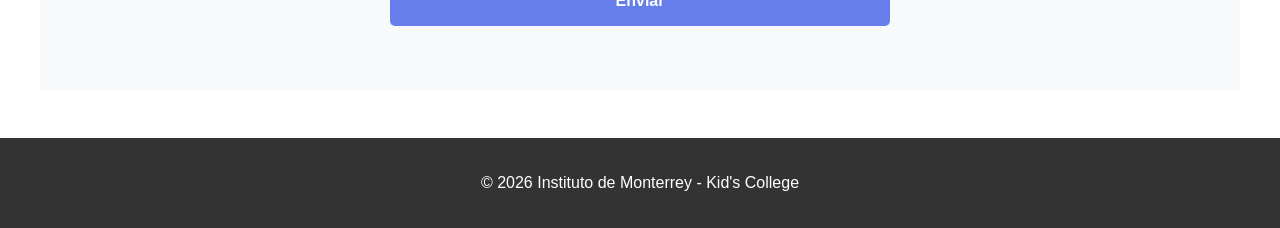
==== commit 2029952c: "Update index.html" ====
--- a/index.html
+++ b/index.html
@@ -9,41 +9,42 @@
 <body>
 
 <header>
-  <div class="logo">
-    <h1>Instituto de Monterrey</h1>
-    <p>Kid's College</p>
-    <div class="social-fixed">
-  <a href="https://www.facebook.com/p/Instituto-Monterrey-61575657606439/?locale=es_LA"
-     target="_blank"
-     aria-label="Facebook">
-    Facebook
-  </a>
-
-  <a href="https://www.instagram.com/p/DXHOxuhiXYN/"
-     target="_blank"
-     aria-label="Instagram">
-    Instagram
-  </a>
-</div>
+  <div class="nav-top">
+    <div class="logo-wrap">
+      <div class="logo-icon">🎒</div>
+      <div class="logo-text">
+        <h1>Instituto de Monterrey</h1>
+        <p>Kid's College</p>
+      </div>
+    </div>
+    <div class="nav-social">
+      <a href="https://www.facebook.com/p/Instituto-Monterrey-61575657606439/?locale=es_LA"
+         target="_blank" aria-label="Facebook">
+        Facebook
+      </a>
+      <a href="https://www.instagram.com/p/DXHOxuhiXYN/"
+         target="_blank" aria-label="Instagram">
+        Instagram
+      </a>
+    </div>
   </div>
 
   <nav>
     <ul>
       <li><a href="#inicio">Inicio</a></li>
+      <li><a href="#nosotros">Nosotros</a></li>
       <li><a href="#filosofia">Filosofía</a></li>
       <li><a href="#historia">Historia</a></li>
-      <li><a href="#nosotros">Nosotros</a></li>
       <li><a href="#oferta">Oferta Educativa</a></li>
-      <li><a href="#inscripcion">Inscripción</a></li>
-      <li><a href="#pago">Colegiaturas</a></li>
-      <li><a href="#contacto">Contacto</a></li>
-      <li><a href="#ubicacion">Ubicación</a></li>
       <li><a href="#instalaciones">Instalaciones</a></li>
       <li><a href="#blog">Blog</a></li>
+      <li><a href="#ubicacion">Ubicación</a></li>
+      <li><a href="#contacto">Contacto</a></li>
+      <li><a href="#inscripcion" class="cta-btn">Inscripción</a></li>
     </ul>
   </nav>
 </header>
-
+  
 <section class="hero" id="inicio">
   <div class="overlay">
     <h2>Educación centrada en el niño</h2>
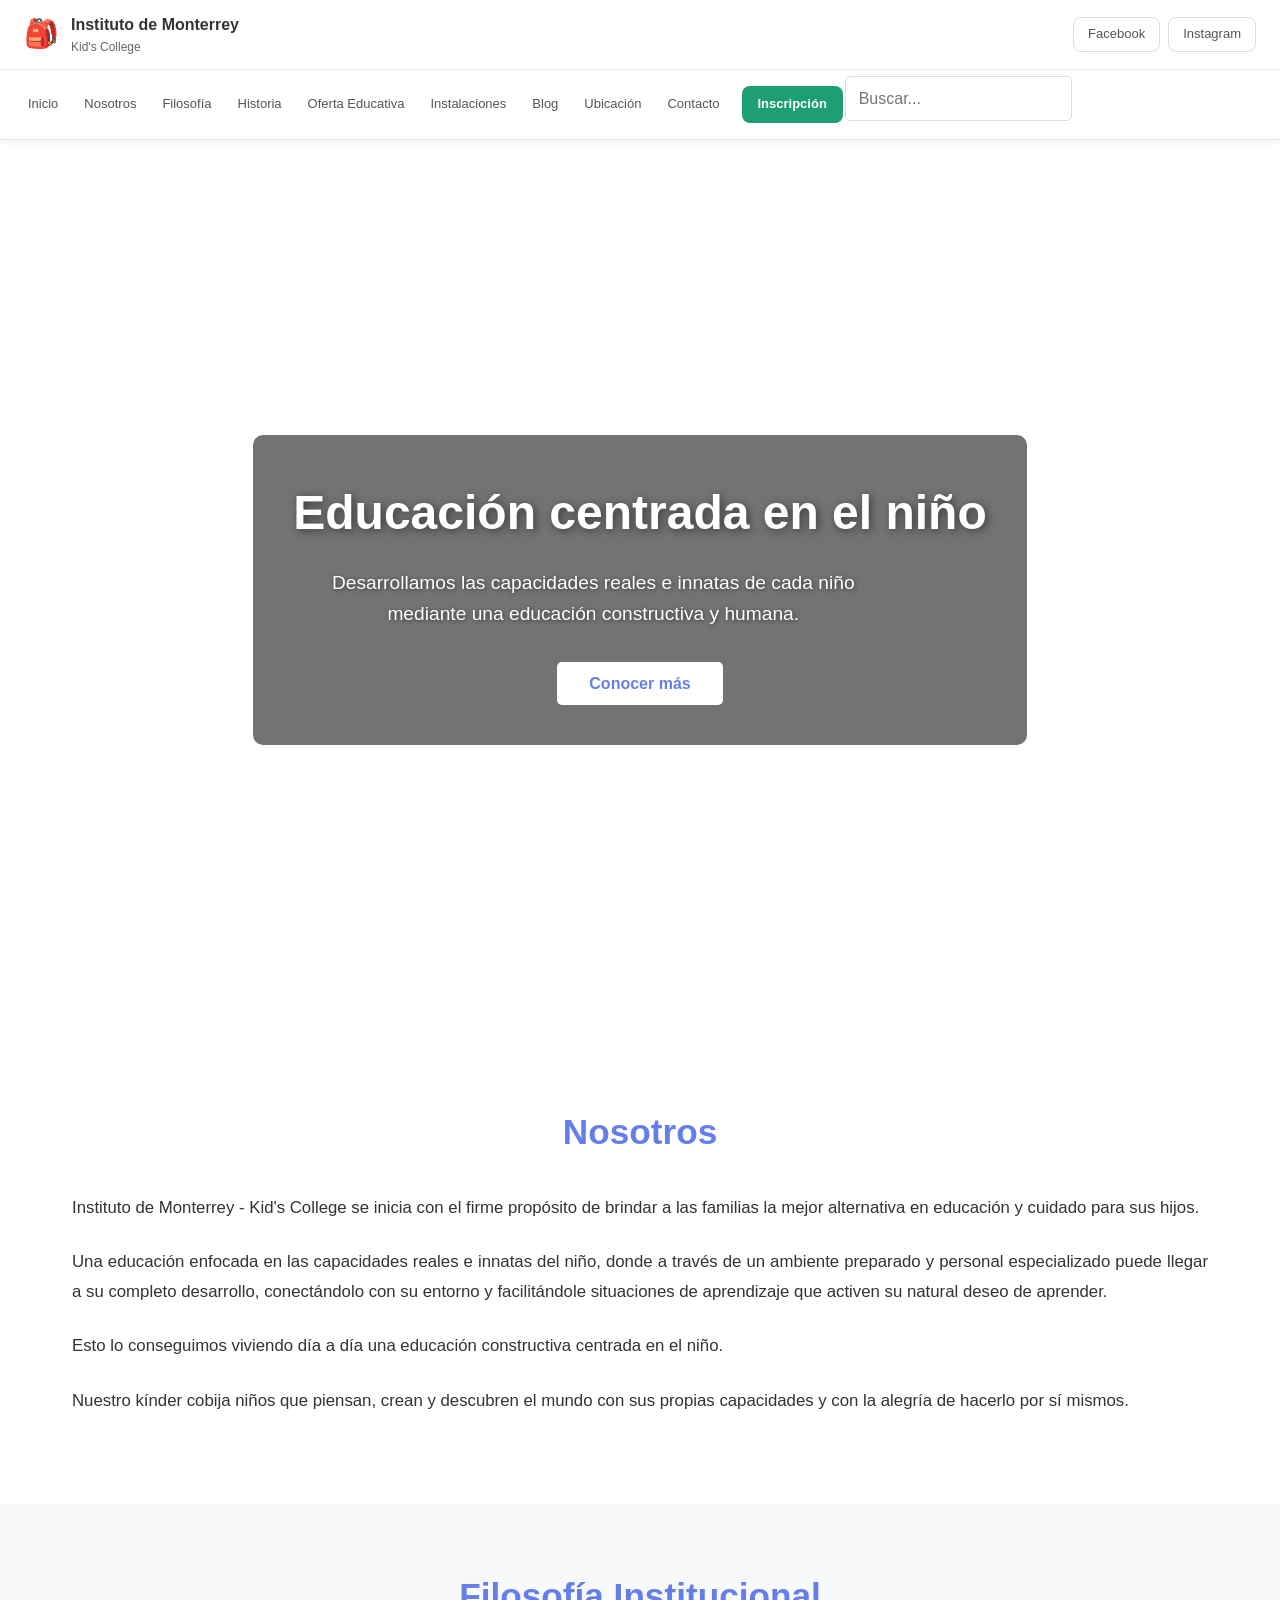
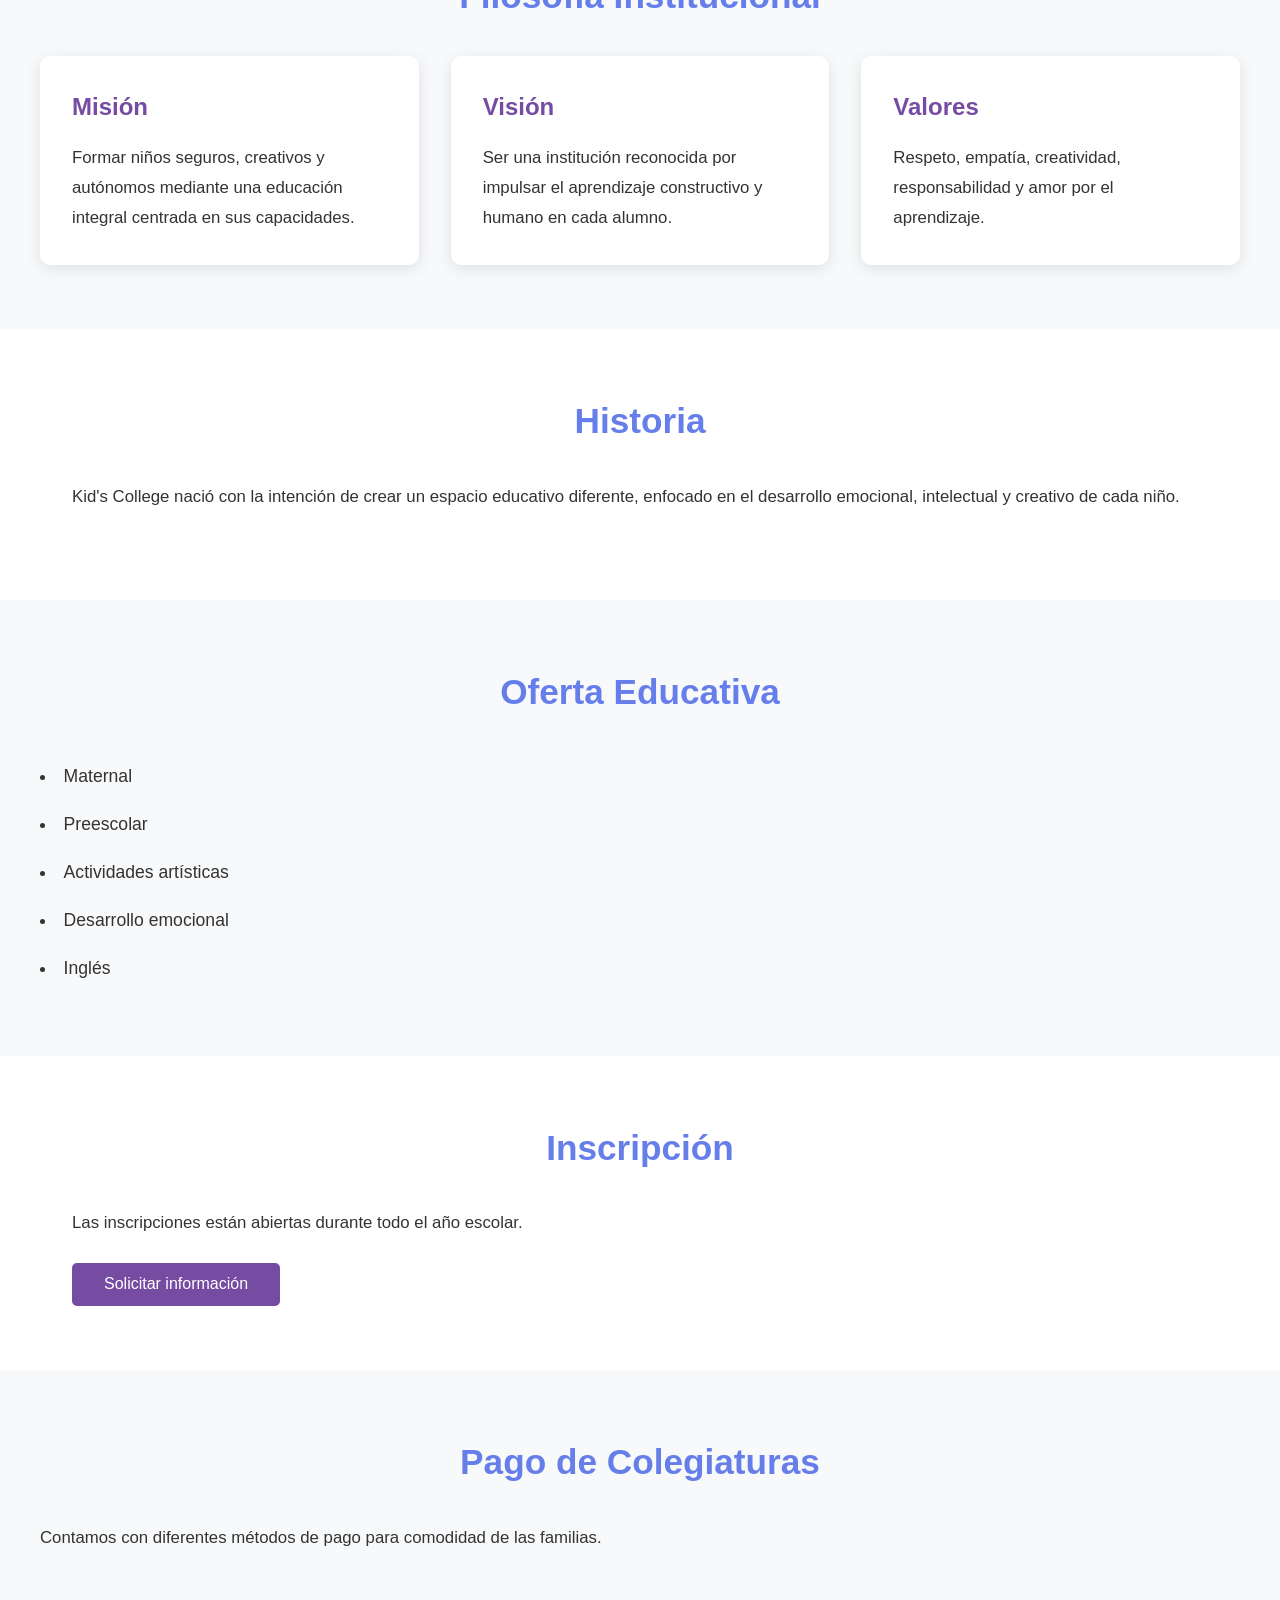
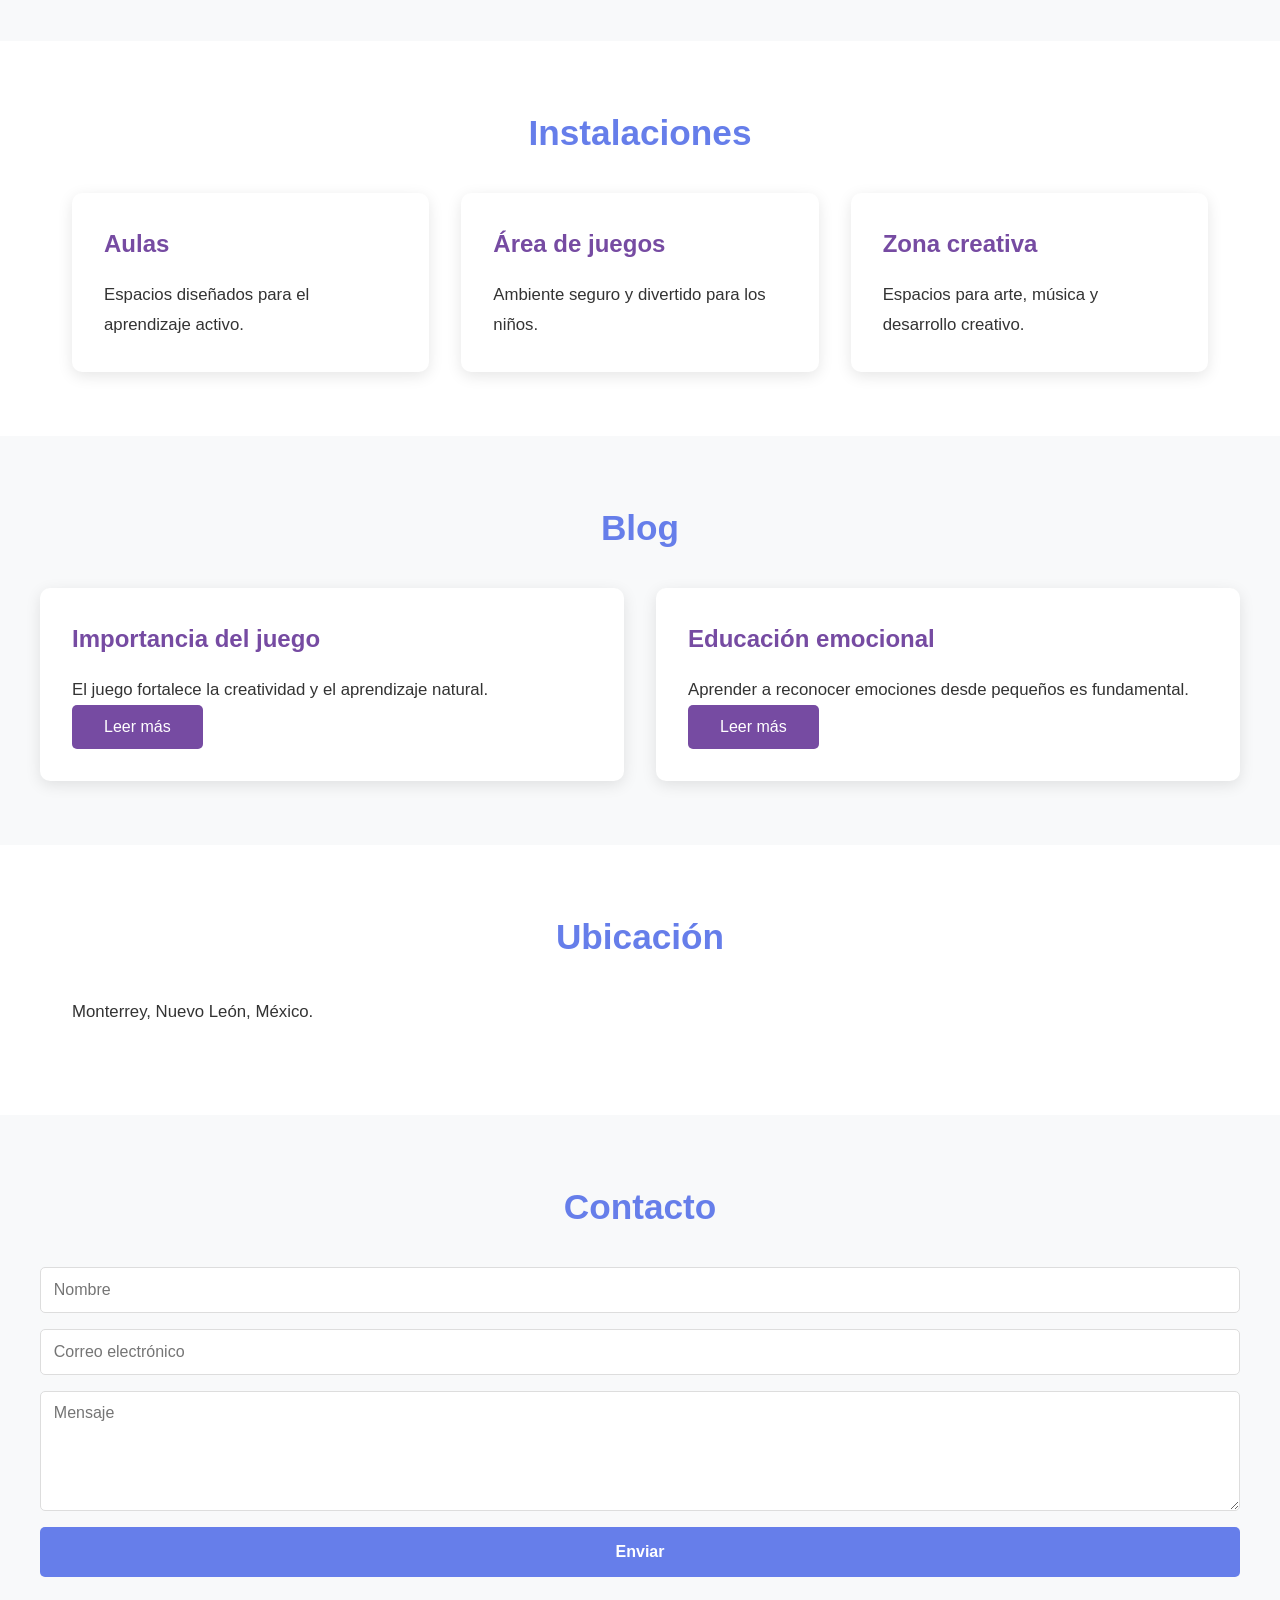
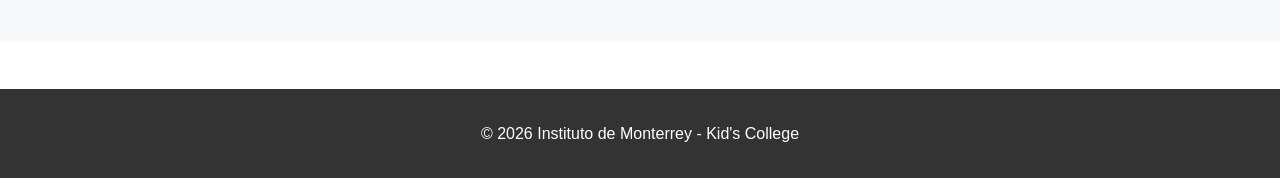
==== commit 7cd36c68: "Update index.html" ====
--- a/index.html
+++ b/index.html
@@ -30,19 +30,26 @@
   </div>
 
   <nav>
-    <ul>
-      <li><a href="#inicio">Inicio</a></li>
-      <li><a href="#nosotros">Nosotros</a></li>
-      <li><a href="#filosofia">Filosofía</a></li>
-      <li><a href="#historia">Historia</a></li>
-      <li><a href="#oferta">Oferta Educativa</a></li>
-      <li><a href="#instalaciones">Instalaciones</a></li>
-      <li><a href="#blog">Blog</a></li>
-      <li><a href="#ubicacion">Ubicación</a></li>
-      <li><a href="#contacto">Contacto</a></li>
-      <li><a href="#inscripcion" class="cta-btn">Inscripción</a></li>
-    </ul>
-  </nav>
+  <ul>
+    <li><a href="#inicio">Inicio</a></li>
+    <li><a href="#nosotros">Nosotros</a></li>
+    <li><a href="#filosofia">Filosofía</a></li>
+    <li><a href="#historia">Historia</a></li>
+    <li><a href="#oferta">Oferta Educativa</a></li>
+    <li><a href="#instalaciones">Instalaciones</a></li>
+    <li><a href="#blog">Blog</a></li>
+    <li><a href="#ubicacion">Ubicación</a></li>
+    <li><a href="#contacto">Contacto</a></li>
+    <li><a href="#inscripcion" class="cta-btn">Inscripción</a></li>
+
+    <!-- BUSCADOR -->
+    <li class="nav-search-wrap">
+      <input type="text" id="navSearch" placeholder="Buscar..." autocomplete="off" />
+      <ul id="searchResults" class="search-dropdown"></ul>
+    </li>
+  </ul>
+</nav>
+  
 </header>
   
 <section class="hero" id="inicio">
--- a/style.css
+++ b/style.css
@@ -10,58 +10,136 @@
   color: #333;
 }
 
+/* ── HEADER & NAVBAR ── */
 header {
-  background: linear-gradient(135deg, #667eea 0%, #764ba2 100%);
-  color: white;
-  padding: 1rem 2rem;
-  display: flex;
+  position: sticky;
+  top: 0;
+  z-index: 100;
+  background: #fff;
+  border-bottom: 1px solid rgba(0,0,0,0.1);
+  box-shadow: 0 2px 8px rgba(0,0,0,0.06);
+}
+
+.nav-top {
+  display: flex;
+  align-items: center;
   justify-content: space-between;
+  padding: 12px 24px;
+  border-bottom: 1px solid rgba(0,0,0,0.08);
+}
+
+.logo-wrap {
+  display: flex;
   align-items: center;
-  box-shadow: 0 2px 10px rgba(0, 0, 0, 0.1);
-  flex-wrap: wrap;
-}
-
-.logo h1 {
-  font-size: 1.8rem;
-  margin-bottom: 0.3rem;
-}
-
-.logo p {
-  font-size: 0.9rem;
-  opacity: 0.9;
+  gap: 12px;
+}
+
+.logo-icon {
+  font-size: 28px;
+}
+
+.logo-text h1 {
+  font-size: 16px;
+  font-weight: 600;
+  margin: 0;
+  color: #333;
+}
+
+.logo-text p {
+  font-size: 12px;
+  color: #666;
+  margin: 0;
+}
+
+.nav-social {
+  display: flex;
+  gap: 8px;
+}
+
+.nav-social a {
+  padding: 6px 14px;
+  border: 1px solid #ddd;
+  border-radius: 8px;
+  font-size: 13px;
+  color: #555;
+  text-decoration: none;
+  transition: background 0.2s;
+}
+
+.nav-social a:hover {
+  background: #f5f5f5;
+  color: #333;
 }
 
 nav ul {
+  display: flex;
+  align-items: center;
+  gap: 2px;
+  padding: 6px 16px;
   list-style: none;
-  display: flex;
-  gap: 1.5rem;
-  flex-wrap: wrap;
-}
-
-nav a {
-  color: white;
-  text-decoration: none;
-  font-size: 0.95rem;
-  transition: opacity 0.3s;
-}
-
-nav a:hover {
-  opacity: 0.8;
-  text-decoration: underline;
-}
-
+  overflow-x: auto;
+  scrollbar-width: none;
+  flex-wrap: nowrap;
+}
+
+nav ul::-webkit-scrollbar {
+  display: none;
+}
+
+nav ul li a {
+  display: block;
+  padding: 8px 12px;
+  font-size: 13px;
+  color: #555;
+  text-decoration: none;
+  border-radius: 8px;
+  white-space: nowrap;
+  transition: background 0.15s, color 0.15s;
+  font-weight: 400;
+}
+
+nav ul li a:hover {
+  background: #f0f0f0;
+  color: #111;
+  text-decoration: none;
+  opacity: 1;
+}
+
+nav ul li a.cta-btn {
+  background: #1D9E75;
+  color: #fff !important;
+  font-weight: 600;
+  margin-left: 8px;
+  border-radius: 8px;
+  padding: 8px 16px;
+}
+
+nav ul li a.cta-btn:hover {
+  background: #0F6E56;
+  opacity: 1;
+}
+
+/* ── HERO ── */
 .hero {
   height: 100vh;
   background-image: url("imagenes/colegio.jpg");
   background-size: cover;
   background-position: center;
   background-repeat: no-repeat;
-
   display: flex;
   align-items: center;
   justify-content: center;
   text-align: center;
   position: relative;
+}
+
+.overlay {
+  background: rgba(0, 0, 0, 0.55);
+  padding: 40px;
+  border-radius: 10px;
+  max-width: 800px;
+  color: white;
+  z-index: 1;
 }
 
 .hero h2 {
@@ -77,6 +155,7 @@
   max-width: 600px;
 }
 
+/* ── BUTTONS ── */
 button {
   background: #667eea;
   color: white;
@@ -110,6 +189,7 @@
   background: #f0f0f0;
 }
 
+/* ── SECTIONS ── */
 .section {
   padding: 4rem 2rem;
   max-width: 1200px;
@@ -132,11 +212,27 @@
 
 .section.gray {
   background: #f8f9fa;
-}
-
+  max-width: 100%;
+  padding: 4rem 2rem;
+}
+
+.section.gray > * {
+  max-width: 1200px;
+  margin-left: auto;
+  margin-right: auto;
+}
+
+.section.gray h2 {
+  max-width: 1200px;
+  margin-left: auto;
+  margin-right: auto;
+  margin-bottom: 2rem;
+}
+
+/* ── CARDS ── */
 .cards {
   display: grid;
-  grid-template-columns: repeat(auto-fit, minmax(300px, 1fr));
+  grid-template-columns: repeat(auto-fit, minmax(280px, 1fr));
   gap: 2rem;
   margin-top: 2rem;
 }
@@ -145,7 +241,7 @@
   background: white;
   padding: 2rem;
   border-radius: 10px;
-  box-shadow: 0 4px 15px rgba(0, 0, 0, 0.1);
+  box-shadow: 0 4px 15px rgba(0,0,0,0.1);
   transition: transform 0.3s, box-shadow 0.3s;
   display: flex;
   flex-direction: column;
@@ -153,7 +249,7 @@
 
 .card:hover {
   transform: translateY(-5px);
-  box-shadow: 0 8px 25px rgba(0, 0, 0, 0.15);
+  box-shadow: 0 8px 25px rgba(0,0,0,0.15);
 }
 
 .card h3 {
@@ -186,6 +282,7 @@
   background: #764ba2;
 }
 
+/* ── LISTA ── */
 .lista {
   list-style-position: inside;
   font-size: 1.1rem;
@@ -196,6 +293,7 @@
   padding: 0.5rem 0;
 }
 
+/* ── FORM ── */
 form {
   display: flex;
   flex-direction: column;
@@ -228,7 +326,7 @@
   font-weight: bold;
 }
 
-/* Blog Post Styles */
+/* ── BLOG POST ── */
 .blog-post {
   padding: 3rem 2rem;
   background: #f8f9fa;
@@ -241,7 +339,7 @@
   background: white;
   padding: 3rem;
   border-radius: 10px;
-  box-shadow: 0 4px 15px rgba(0, 0, 0, 0.1);
+  box-shadow: 0 4px 15px rgba(0,0,0,0.1);
 }
 
 .back-link {
@@ -292,6 +390,7 @@
   background: #764ba2;
 }
 
+/* ── FOOTER ── */
 footer {
   background: #333;
   color: white;
@@ -300,15 +399,21 @@
   margin-top: 3rem;
 }
 
+/* ── RESPONSIVE ── */
 @media (max-width: 768px) {
-  header {
-    flex-direction: column;
-    gap: 1rem;
+  .nav-top {
+    flex-wrap: wrap;
+    gap: 8px;
+    padding: 10px 16px;
   }
 
   nav ul {
-    flex-direction: column;
-    gap: 0.5rem;
+    padding: 4px 8px;
+  }
+
+  nav ul li a {
+    padding: 8px 10px;
+    font-size: 12px;
   }
 
   .hero h2 {
@@ -339,27 +444,3 @@
     font-size: 1.8rem;
   }
 }
-.overlay {
-  background: rgba(0, 0, 0, 0.55);
-  padding: 40px;
-  border-radius: 10px;
-  max-width: 800px;
-  color: white;
-  z-index: 1;
-}
-.social-header {
-  display: flex;
-  gap: 15px;
-  align-items: center;
-}
-
-.social-header a {
-  color: white;
-  font-size: 1.4rem;
-  text-decoration: none;
-  transition: transform 0.3s ease;
-}
-
-.social-header a:hover {
-  transform: scale(1.2);
-}
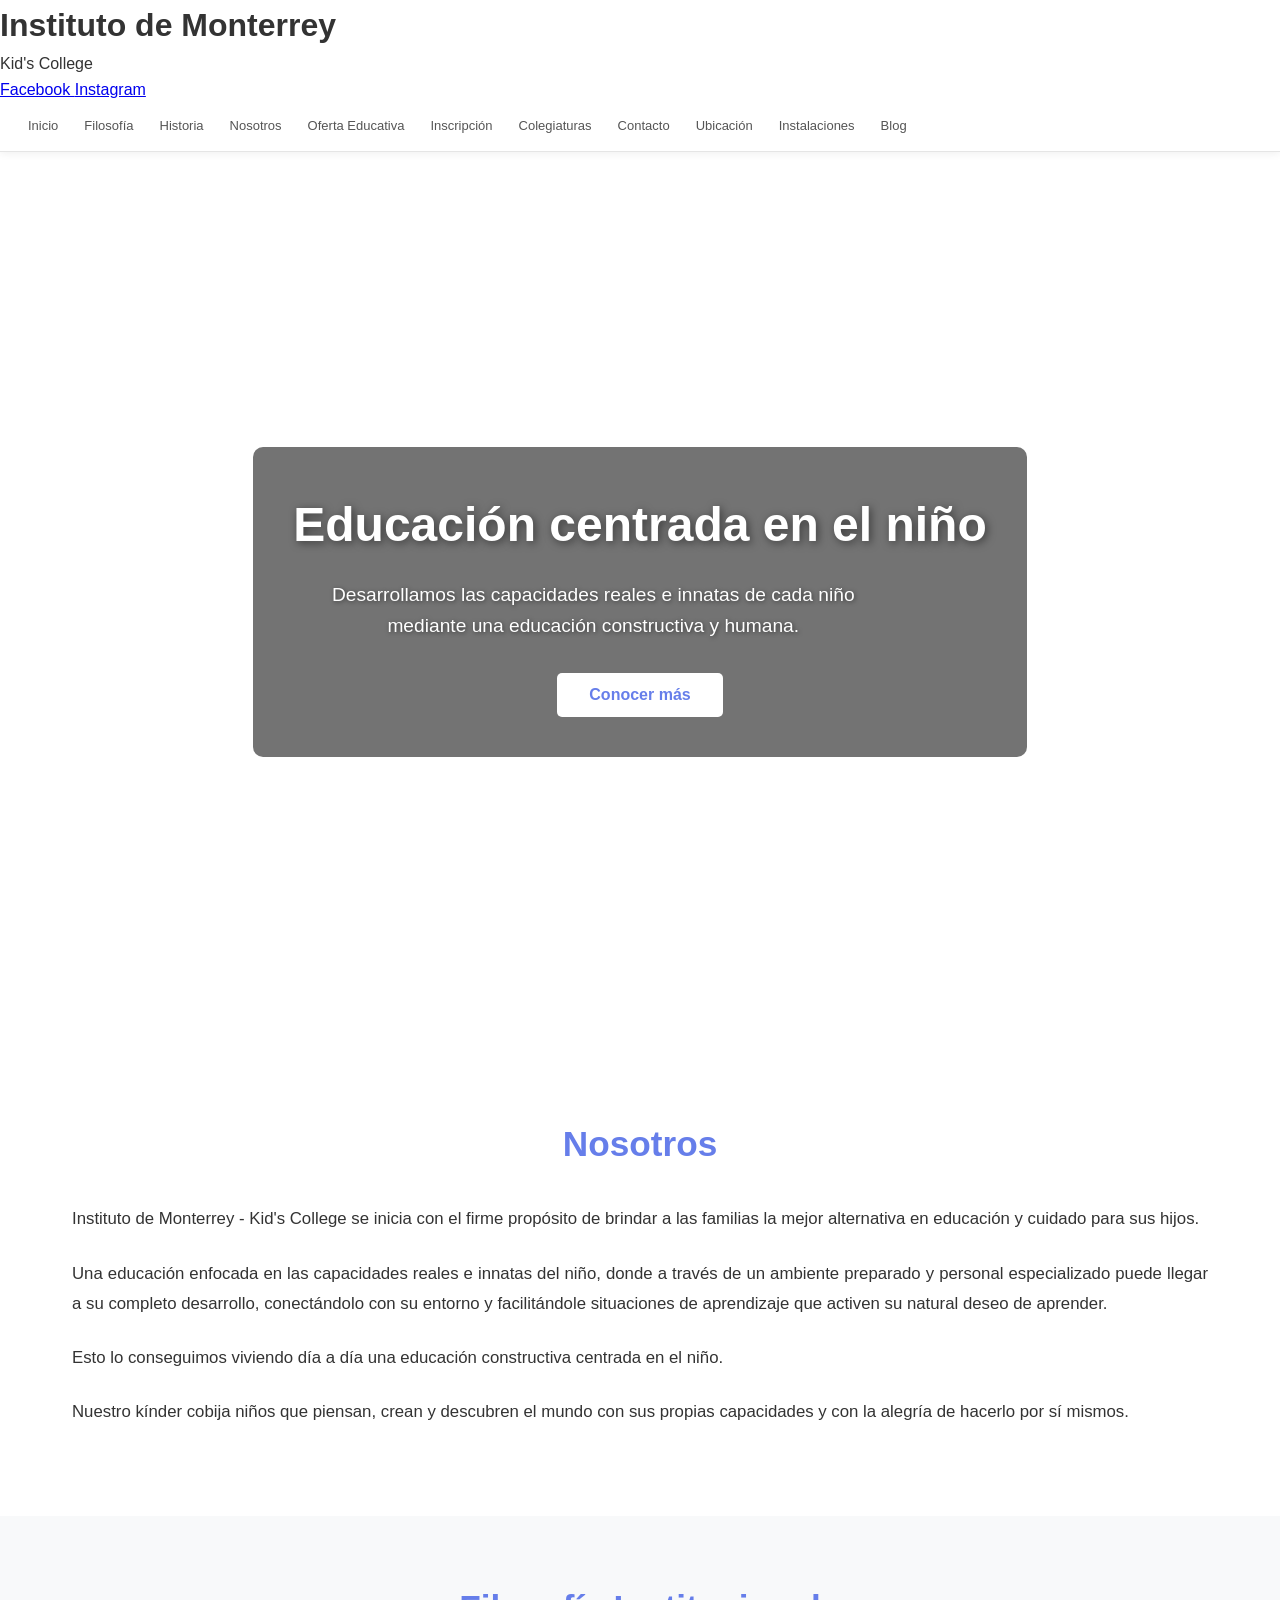
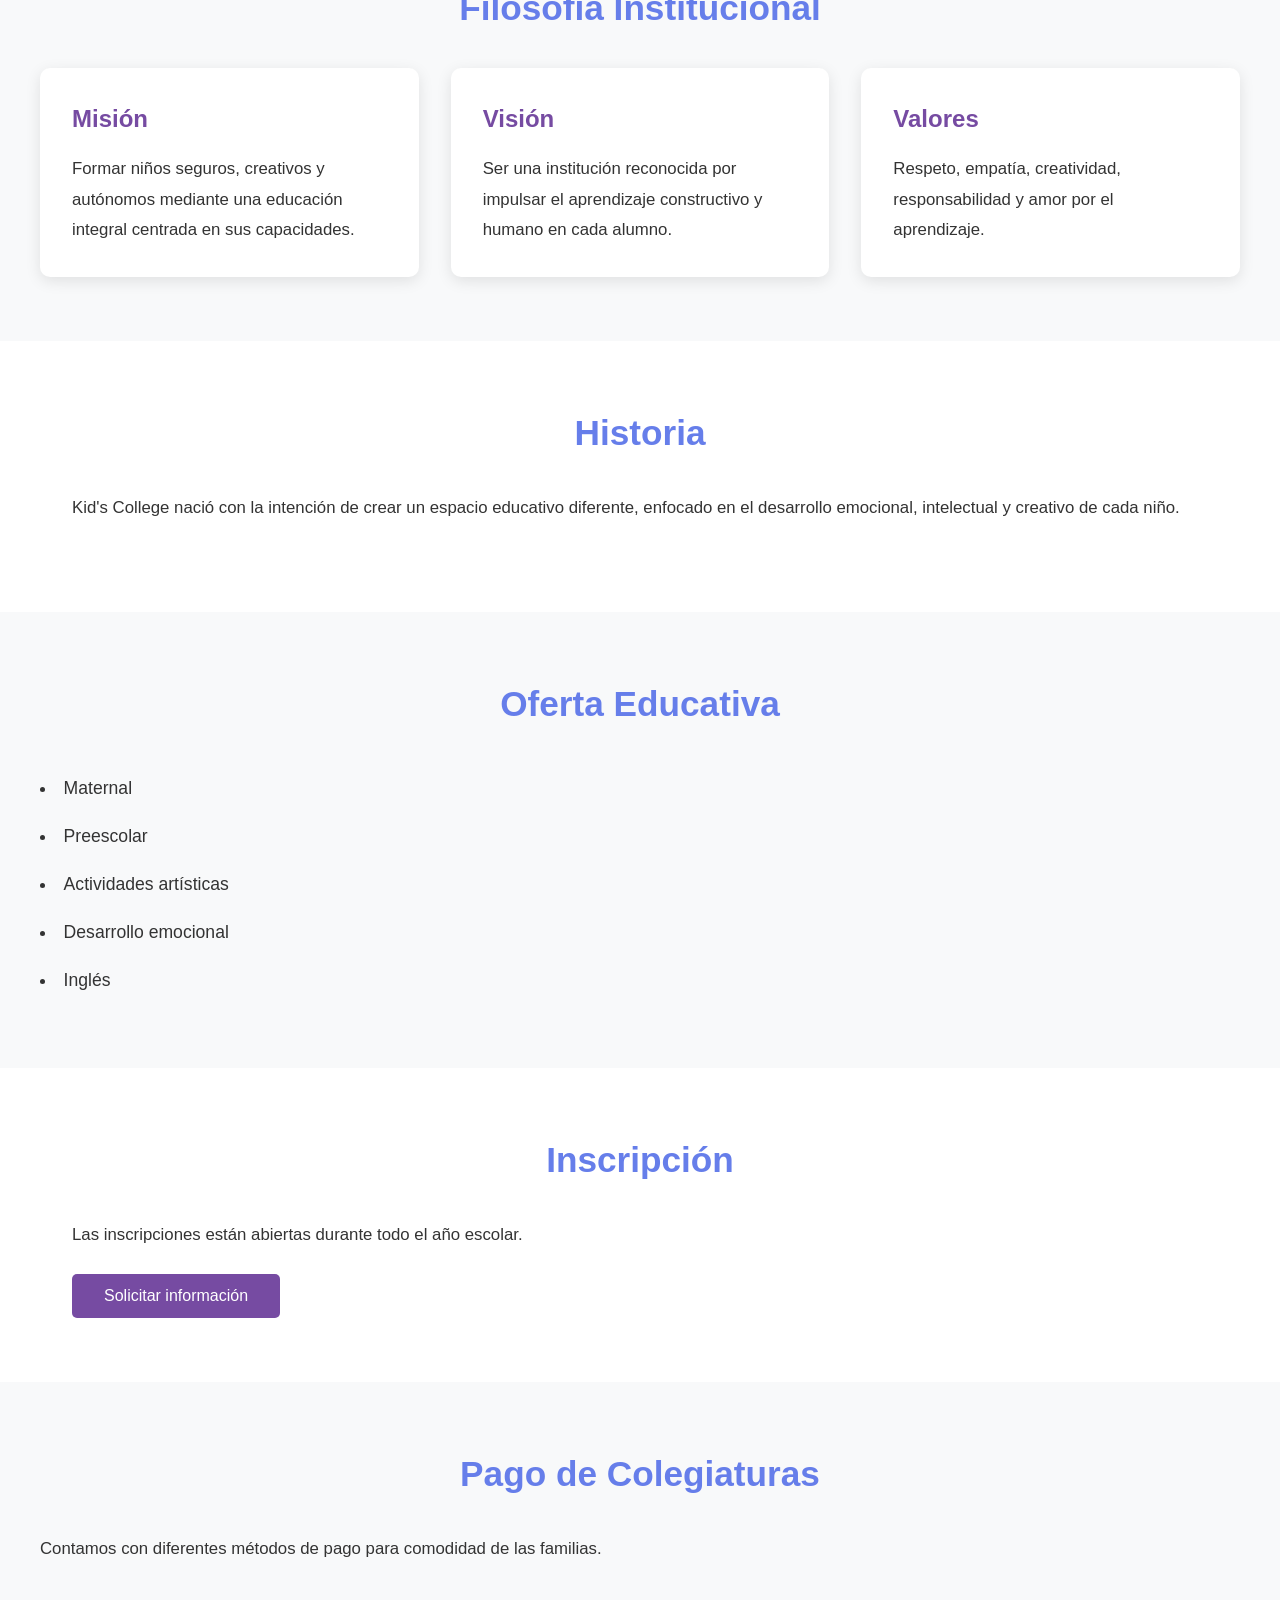
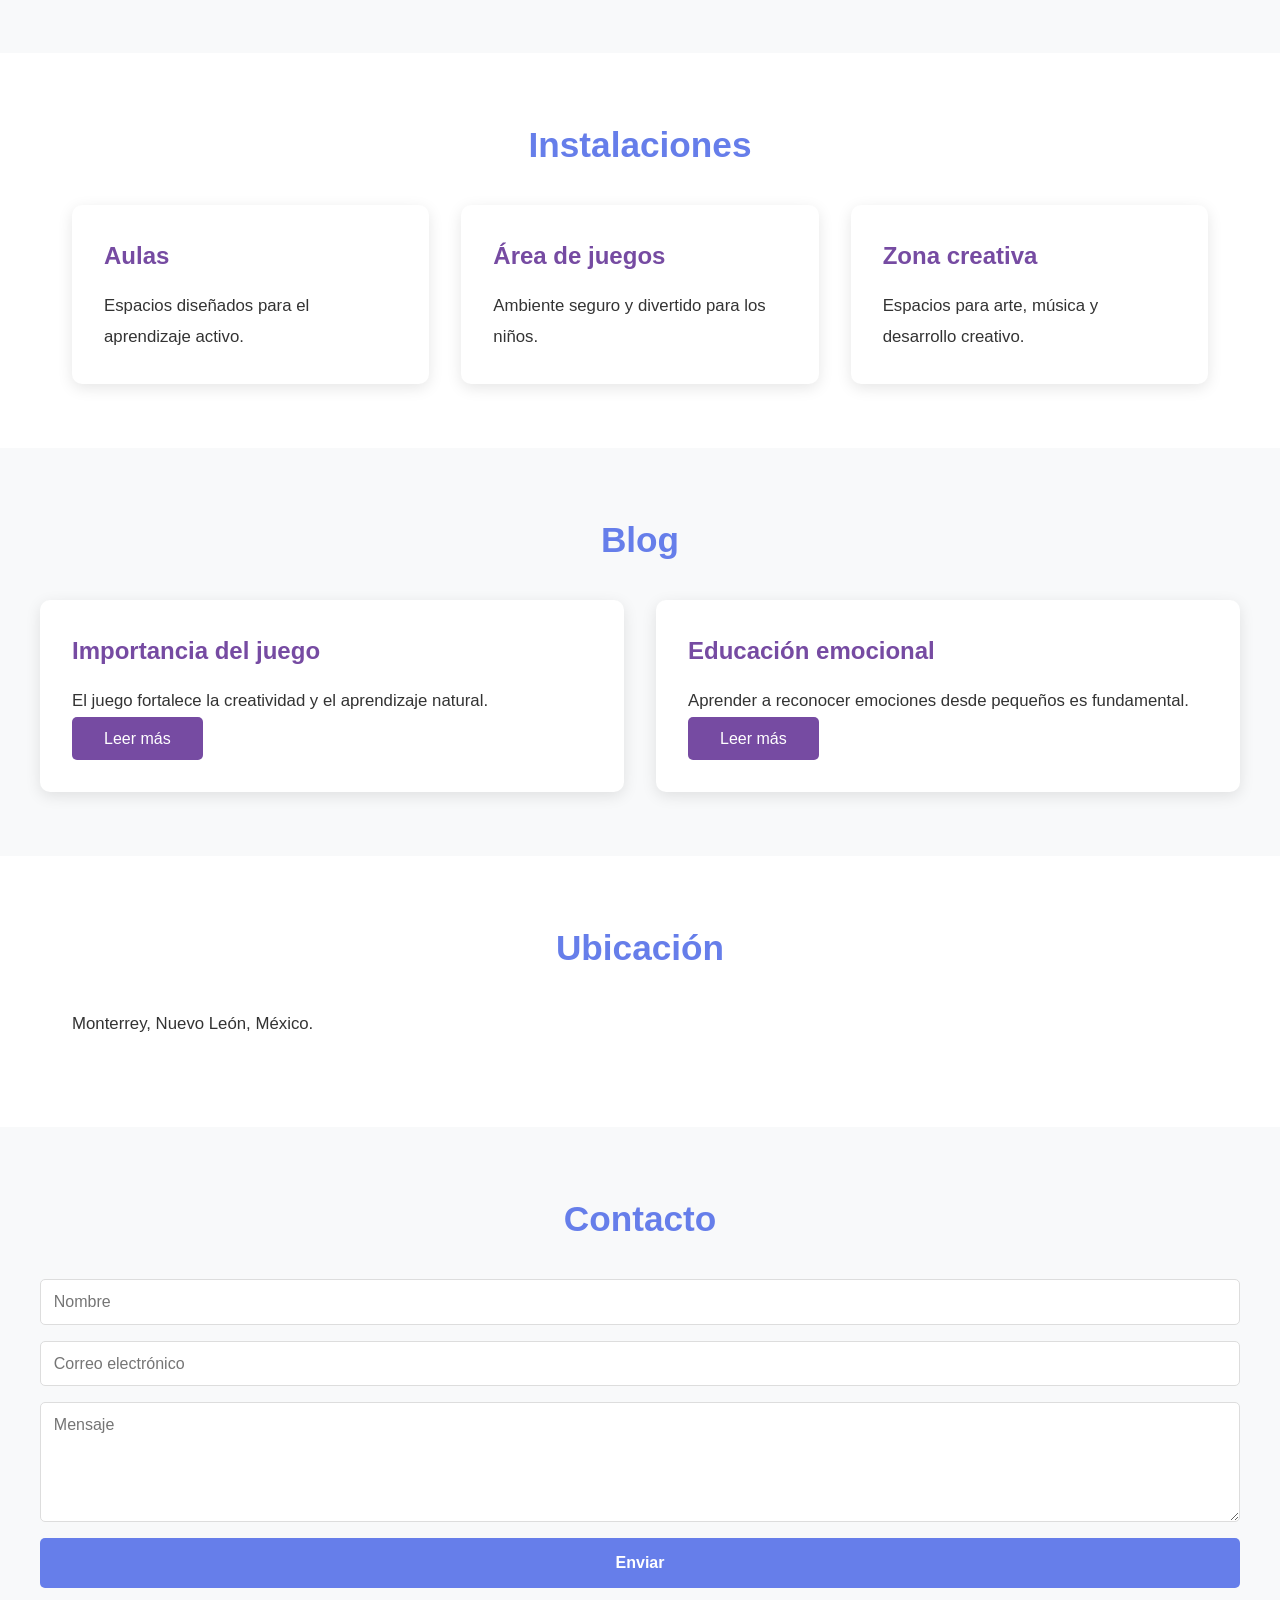
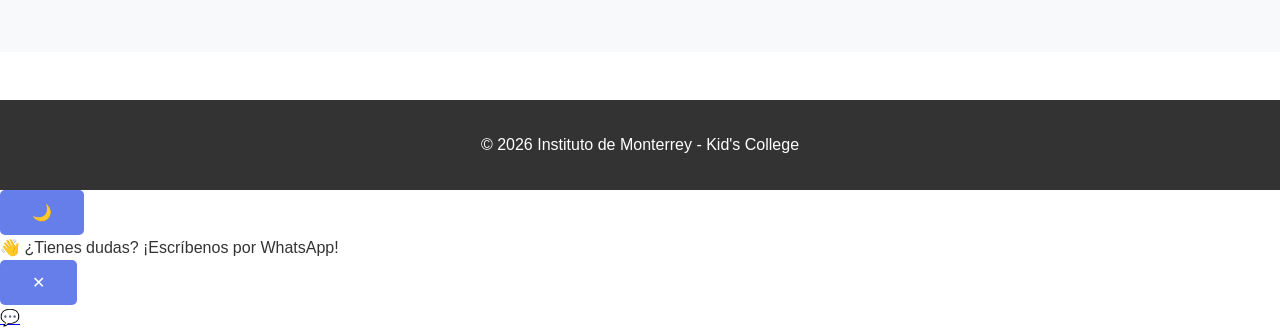
==== commit 672fb4f5: "Enhance index.html with SEO and contact features Added SEO metadata, social media links, and a Whats" ====
--- a/index.html
+++ b/index.html
@@ -4,54 +4,75 @@
   <meta charset="UTF-8">
   <meta name="viewport" content="width=device-width, initial-scale=1.0">
   <title>Instituto de Monterrey - Kid's College</title>
+
+  <!-- SEO básico -->
+  <meta name="description" content="Instituto de Monterrey - Kid's College. Educación preescolar y maternal centrada en el niño, con enfoque constructivo y humano en Monterrey, Nuevo León.">
+  <meta name="keywords" content="kinder monterrey, preescolar monterrey, maternal, educacion infantil, instituto de monterrey">
+  <meta name="author" content="Instituto de Monterrey - Kid's College">
+  <link rel="canonical" href="https://alejandrosalazarordaz.github.io/Intituto/">
+
+  <!-- Open Graph -->
+  <meta property="og:title" content="Instituto de Monterrey - Kid's College">
+  <meta property="og:description" content="Educación centrada en el niño. Maternal, preescolar e inglés en Monterrey.">
+  <meta property="og:type" content="website">
+  <meta property="og:url" content="https://alejandrosalazarordaz.github.io/Intituto/">
+  <meta property="og:locale" content="es_MX">
+
+  <!-- Datos estructurados -->
+  <script type="application/ld+json">
+  {
+    "@context": "https://schema.org",
+    "@type": "School",
+    "name": "Instituto de Monterrey - Kid's College",
+    "address": {
+      "@type": "PostalAddress",
+      "addressLocality": "Monterrey",
+      "addressRegion": "Nuevo León",
+      "addressCountry": "MX"
+    }
+  }
+  </script>
+
   <link rel="stylesheet" href="style.css">
 </head>
 <body>
 
 <header>
-  <div class="nav-top">
-    <div class="logo-wrap">
-      <div class="logo-icon">🎒</div>
-      <div class="logo-text">
-        <h1>Instituto de Monterrey</h1>
-        <p>Kid's College</p>
-      </div>
-    </div>
-    <div class="nav-social">
-      <a href="https://www.facebook.com/p/Instituto-Monterrey-61575657606439/?locale=es_LA"
-         target="_blank" aria-label="Facebook">
-        Facebook
-      </a>
-      <a href="https://www.instagram.com/p/DXHOxuhiXYN/"
-         target="_blank" aria-label="Instagram">
-        Instagram
-      </a>
-    </div>
+  <div class="logo">
+    <h1>Instituto de Monterrey</h1>
+    <p>Kid's College</p>
+    <div class="social-fixed">
+  <a href="https://www.facebook.com/p/Instituto-Monterrey-61575657606439/?locale=es_LA"
+     target="_blank"
+     aria-label="Facebook">
+    Facebook
+  </a>
+
+  <a href="https://www.instagram.com/p/DXHOxuhiXYN/"
+     target="_blank"
+     aria-label="Instagram">
+    Instagram
+  </a>
+</div>
   </div>
 
   <nav>
-  <ul>
-    <li><a href="#inicio">Inicio</a></li>
-    <li><a href="#nosotros">Nosotros</a></li>
-    <li><a href="#filosofia">Filosofía</a></li>
-    <li><a href="#historia">Historia</a></li>
-    <li><a href="#oferta">Oferta Educativa</a></li>
-    <li><a href="#instalaciones">Instalaciones</a></li>
-    <li><a href="#blog">Blog</a></li>
-    <li><a href="#ubicacion">Ubicación</a></li>
-    <li><a href="#contacto">Contacto</a></li>
-    <li><a href="#inscripcion" class="cta-btn">Inscripción</a></li>
-
-    <!-- BUSCADOR -->
-    <li class="nav-search-wrap">
-      <input type="text" id="navSearch" placeholder="Buscar..." autocomplete="off" />
-      <ul id="searchResults" class="search-dropdown"></ul>
-    </li>
-  </ul>
-</nav>
-  
+    <ul>
+      <li><a href="#inicio">Inicio</a></li>
+      <li><a href="#filosofia">Filosofía</a></li>
+      <li><a href="#historia">Historia</a></li>
+      <li><a href="#nosotros">Nosotros</a></li>
+      <li><a href="#oferta">Oferta Educativa</a></li>
+      <li><a href="#inscripcion">Inscripción</a></li>
+      <li><a href="#pago">Colegiaturas</a></li>
+      <li><a href="#contacto">Contacto</a></li>
+      <li><a href="#ubicacion">Ubicación</a></li>
+      <li><a href="#instalaciones">Instalaciones</a></li>
+      <li><a href="#blog">Blog</a></li>
+    </ul>
+  </nav>
 </header>
-  
+
 <section class="hero" id="inicio">
   <div class="overlay">
     <h2>Educación centrada en el niño</h2>
@@ -240,6 +261,22 @@
   </p>
 </footer>
 
+<!-- Botón de modo oscuro -->
+<button id="darkToggle" aria-label="Modo oscuro">🌙</button>
+
+<!-- Popup y botón de WhatsApp -->
+<div id="whatsappPopup" class="whatsapp-popup">
+  <p>👋 ¿Tienes dudas? ¡Escríbenos por WhatsApp!</p>
+  <button id="closePopup">✕</button>
+</div>
+
+<a href="https://wa.me/528100000000?text=Hola,%20quiero%20más%20información%20sobre%20el%20Instituto%20de%20Monterrey"
+   target="_blank"
+   id="whatsappBtn"
+   aria-label="WhatsApp">
+   💬
+</a>
+
 <script src="script.js"></script>
 </body>
 </html>
--- a/style.css
+++ b/style.css
@@ -18,6 +18,7 @@
   background: #fff;
   border-bottom: 1px solid rgba(0,0,0,0.1);
   box-shadow: 0 2px 8px rgba(0,0,0,0.06);
+  overflow: visible;
 }
 
 .nav-top {
@@ -71,19 +72,26 @@
   color: #333;
 }
 
+nav {
+  overflow: visible;
+}
+
 nav ul {
   display: flex;
   align-items: center;
   gap: 2px;
   padding: 6px 16px;
   list-style: none;
-  overflow-x: auto;
-  scrollbar-width: none;
+  overflow: visible;
   flex-wrap: nowrap;
 }
 
 nav ul::-webkit-scrollbar {
   display: none;
+}
+
+nav ul li {
+  position: relative;
 }
 
 nav ul li a {
@@ -117,6 +125,86 @@
 nav ul li a.cta-btn:hover {
   background: #0F6E56;
   opacity: 1;
+}
+
+/* ── BUSCADOR ── */
+.nav-search-wrap {
+  position: relative;
+  margin-left: 8px;
+}
+
+#navSearch {
+  padding: 7px 14px;
+  border: 1px solid #ddd;
+  border-radius: 20px;
+  font-size: 13px;
+  width: 160px;
+  outline: none;
+  transition: width 0.3s, border-color 0.2s;
+  background: #f9f9f9;
+  box-shadow: none;
+}
+
+#navSearch:focus {
+  width: 220px;
+  border-color: #1D9E75;
+  background: #fff;
+  box-shadow: none;
+}
+
+.search-dropdown {
+  display: none;
+  position: absolute;
+  top: calc(100% + 8px);
+  left: 0;
+  background: #fff;
+  border: 1px solid #ddd;
+  border-radius: 10px;
+  box-shadow: 0 8px 24px rgba(0,0,0,0.13);
+  list-style: none;
+  padding: 6px 0;
+  margin: 0;
+  width: 260px;
+  z-index: 9999;
+}
+
+.search-dropdown.visible {
+  display: block;
+}
+
+.search-dropdown li {
+  display: block;
+  padding: 0;
+}
+
+.search-dropdown li a {
+  display: block;
+  padding: 10px 16px;
+  font-size: 13px;
+  color: #333 !important;
+  text-decoration: none;
+  border-radius: 0;
+  white-space: normal;
+  background: transparent;
+  font-weight: 400;
+}
+
+.search-dropdown li a:hover {
+  background: #f0fdf7 !important;
+  color: #0F6E56 !important;
+}
+
+.search-dropdown li a span {
+  display: block;
+  font-size: 11px;
+  color: #999;
+  margin-top: 2px;
+}
+
+.search-no-results {
+  padding: 10px 16px;
+  font-size: 13px;
+  color: #999;
 }
 
 /* ── HERO ── */
@@ -409,6 +497,7 @@
 
   nav ul {
     padding: 4px 8px;
+    overflow-x: auto;
   }
 
   nav ul li a {
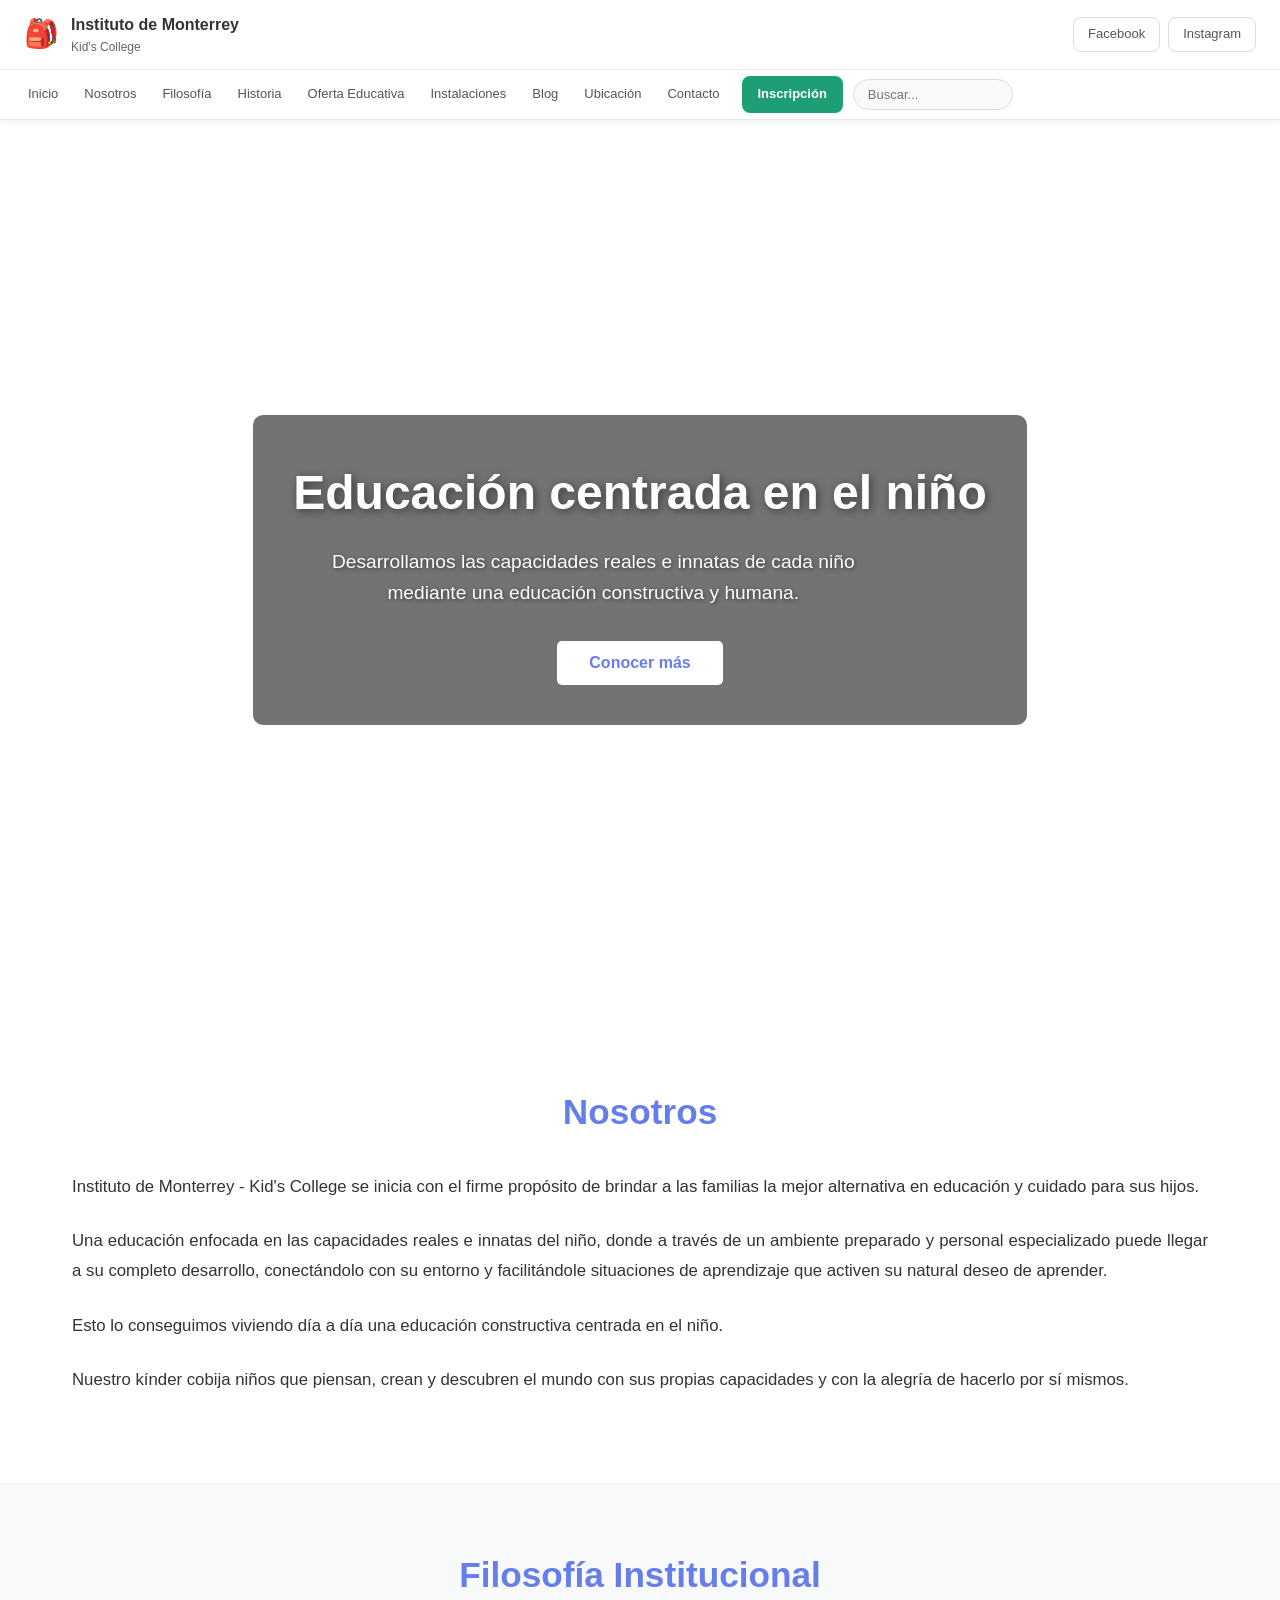
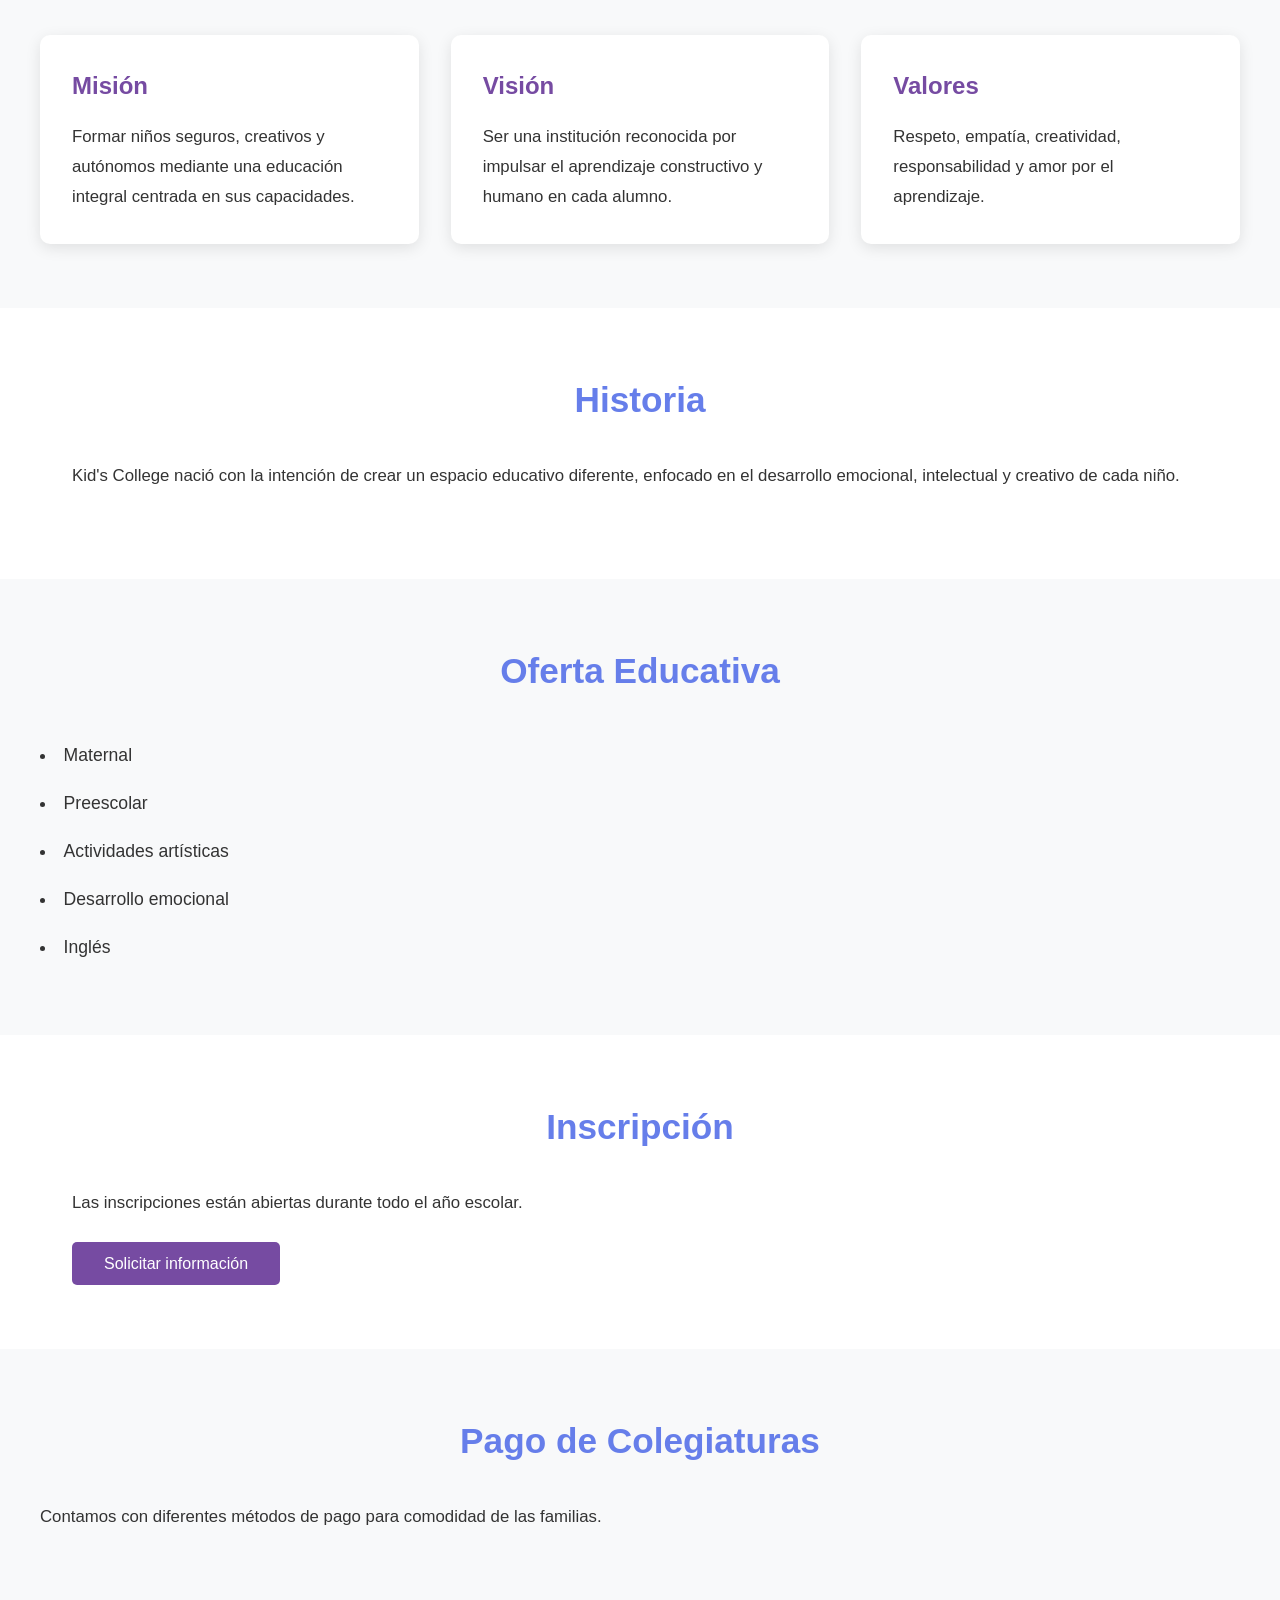
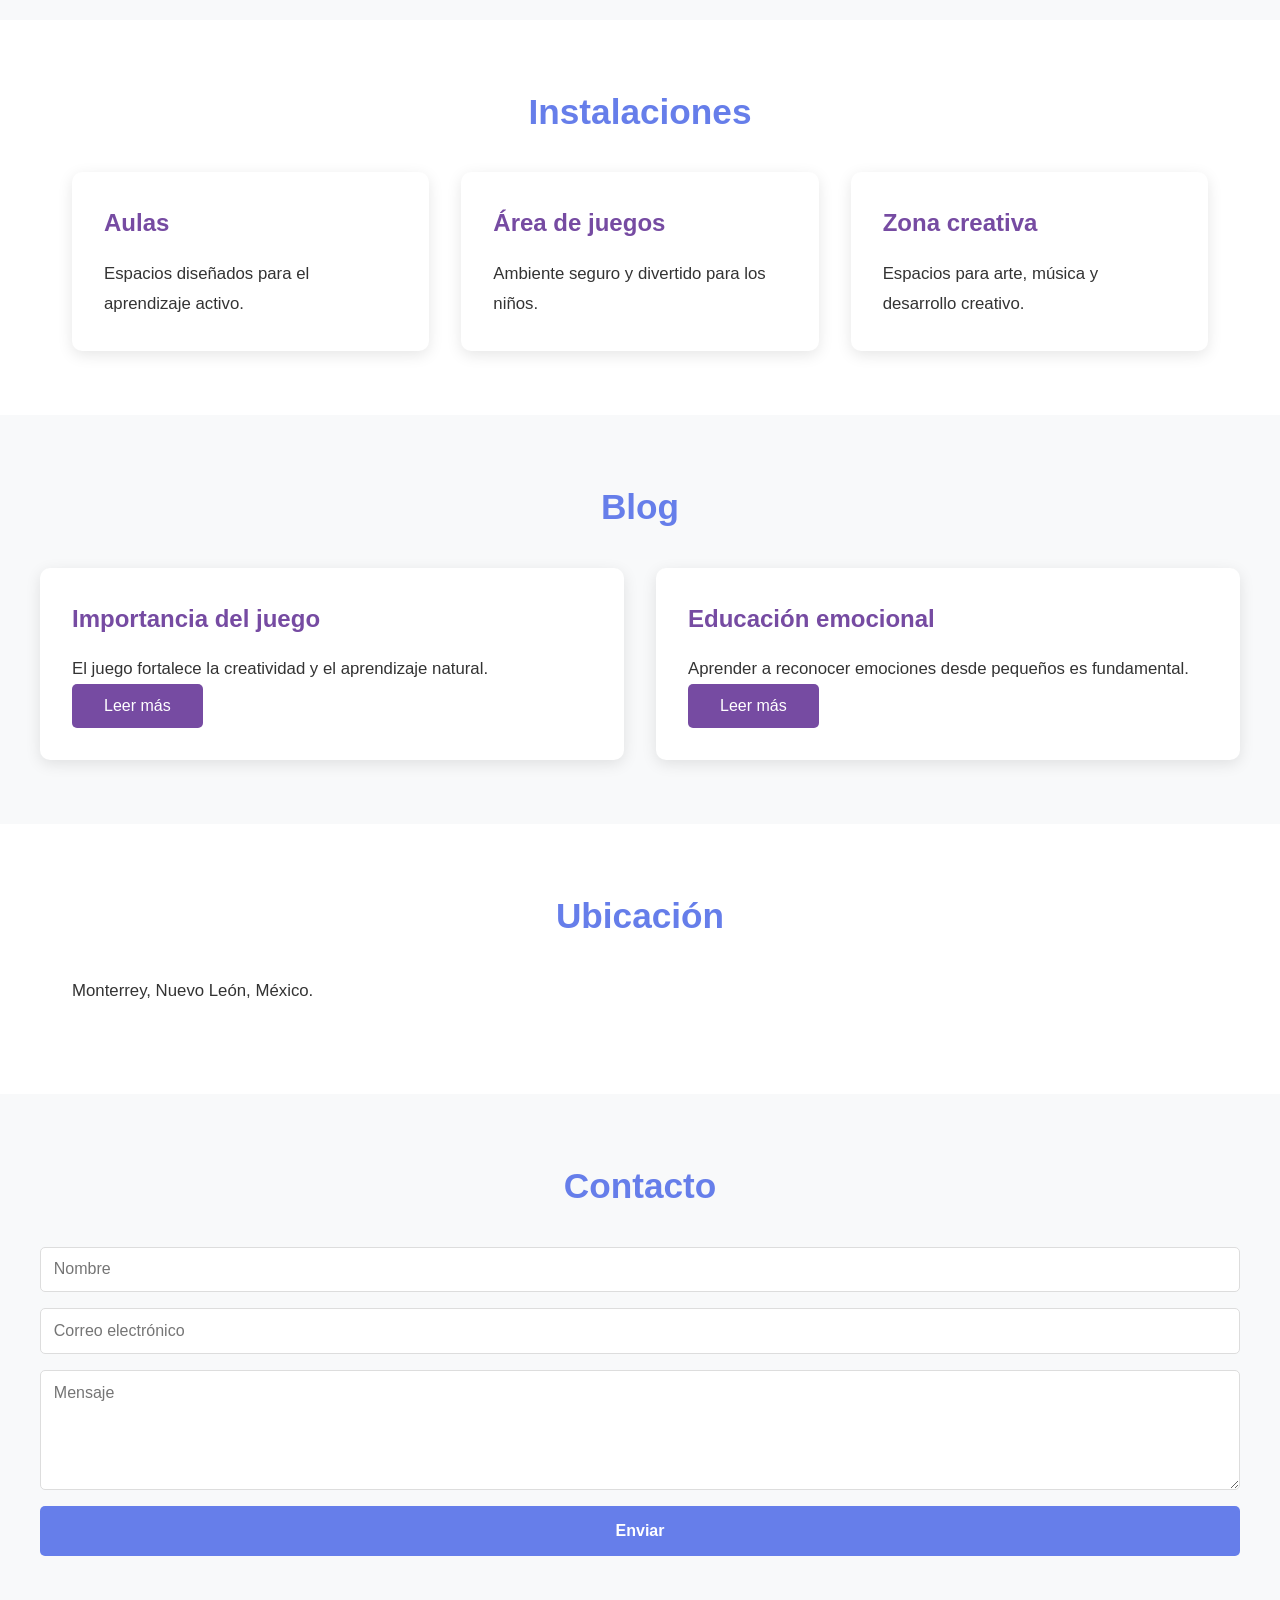
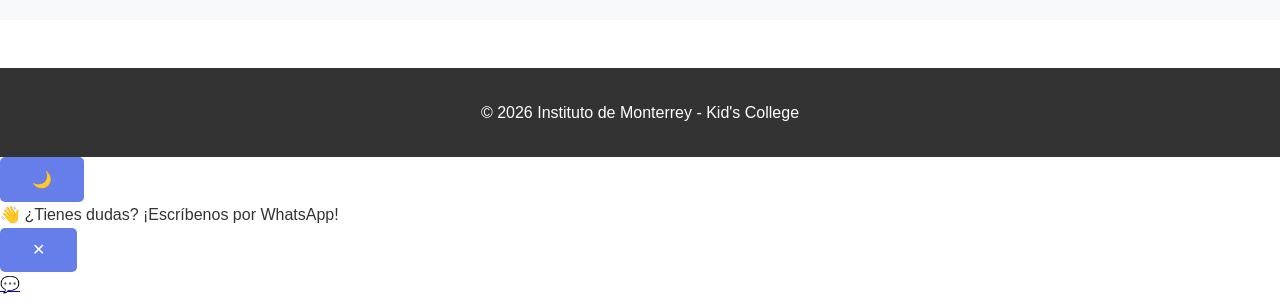
==== commit fce392b6: "Refactor header with new navigation structure" ====
--- a/index.html
+++ b/index.html
@@ -38,41 +38,49 @@
 <body>
 
 <header>
-  <div class="logo">
-    <h1>Instituto de Monterrey</h1>
-    <p>Kid's College</p>
-    <div class="social-fixed">
-  <a href="https://www.facebook.com/p/Instituto-Monterrey-61575657606439/?locale=es_LA"
-     target="_blank"
-     aria-label="Facebook">
-    Facebook
-  </a>
-
-  <a href="https://www.instagram.com/p/DXHOxuhiXYN/"
-     target="_blank"
-     aria-label="Instagram">
-    Instagram
-  </a>
-</div>
+  <div class="nav-top">
+    <div class="logo-wrap">
+      <div class="logo-icon">🎒</div>
+      <div class="logo-text">
+        <h1>Instituto de Monterrey</h1>
+        <p>Kid's College</p>
+      </div>
+    </div>
+    <div class="nav-social">
+      <a href="https://www.facebook.com/p/Instituto-Monterrey-61575657606439/?locale=es_LA"
+         target="_blank" aria-label="Facebook">
+        Facebook
+      </a>
+      <a href="https://www.instagram.com/p/DXHOxuhiXYN/"
+         target="_blank" aria-label="Instagram">
+        Instagram
+      </a>
+    </div>
   </div>
 
   <nav>
-    <ul>
-      <li><a href="#inicio">Inicio</a></li>
-      <li><a href="#filosofia">Filosofía</a></li>
-      <li><a href="#historia">Historia</a></li>
-      <li><a href="#nosotros">Nosotros</a></li>
-      <li><a href="#oferta">Oferta Educativa</a></li>
-      <li><a href="#inscripcion">Inscripción</a></li>
-      <li><a href="#pago">Colegiaturas</a></li>
-      <li><a href="#contacto">Contacto</a></li>
-      <li><a href="#ubicacion">Ubicación</a></li>
-      <li><a href="#instalaciones">Instalaciones</a></li>
-      <li><a href="#blog">Blog</a></li>
-    </ul>
-  </nav>
+  <ul>
+    <li><a href="#inicio">Inicio</a></li>
+    <li><a href="#nosotros">Nosotros</a></li>
+    <li><a href="#filosofia">Filosofía</a></li>
+    <li><a href="#historia">Historia</a></li>
+    <li><a href="#oferta">Oferta Educativa</a></li>
+    <li><a href="#instalaciones">Instalaciones</a></li>
+    <li><a href="#blog">Blog</a></li>
+    <li><a href="#ubicacion">Ubicación</a></li>
+    <li><a href="#contacto">Contacto</a></li>
+    <li><a href="#inscripcion" class="cta-btn">Inscripción</a></li>
+
+    <!-- BUSCADOR -->
+    <li class="nav-search-wrap">
+      <input type="text" id="navSearch" placeholder="Buscar..." autocomplete="off" />
+      <ul id="searchResults" class="search-dropdown"></ul>
+    </li>
+  </ul>
+</nav>
+  
 </header>
-
+  
 <section class="hero" id="inicio">
   <div class="overlay">
     <h2>Educación centrada en el niño</h2>
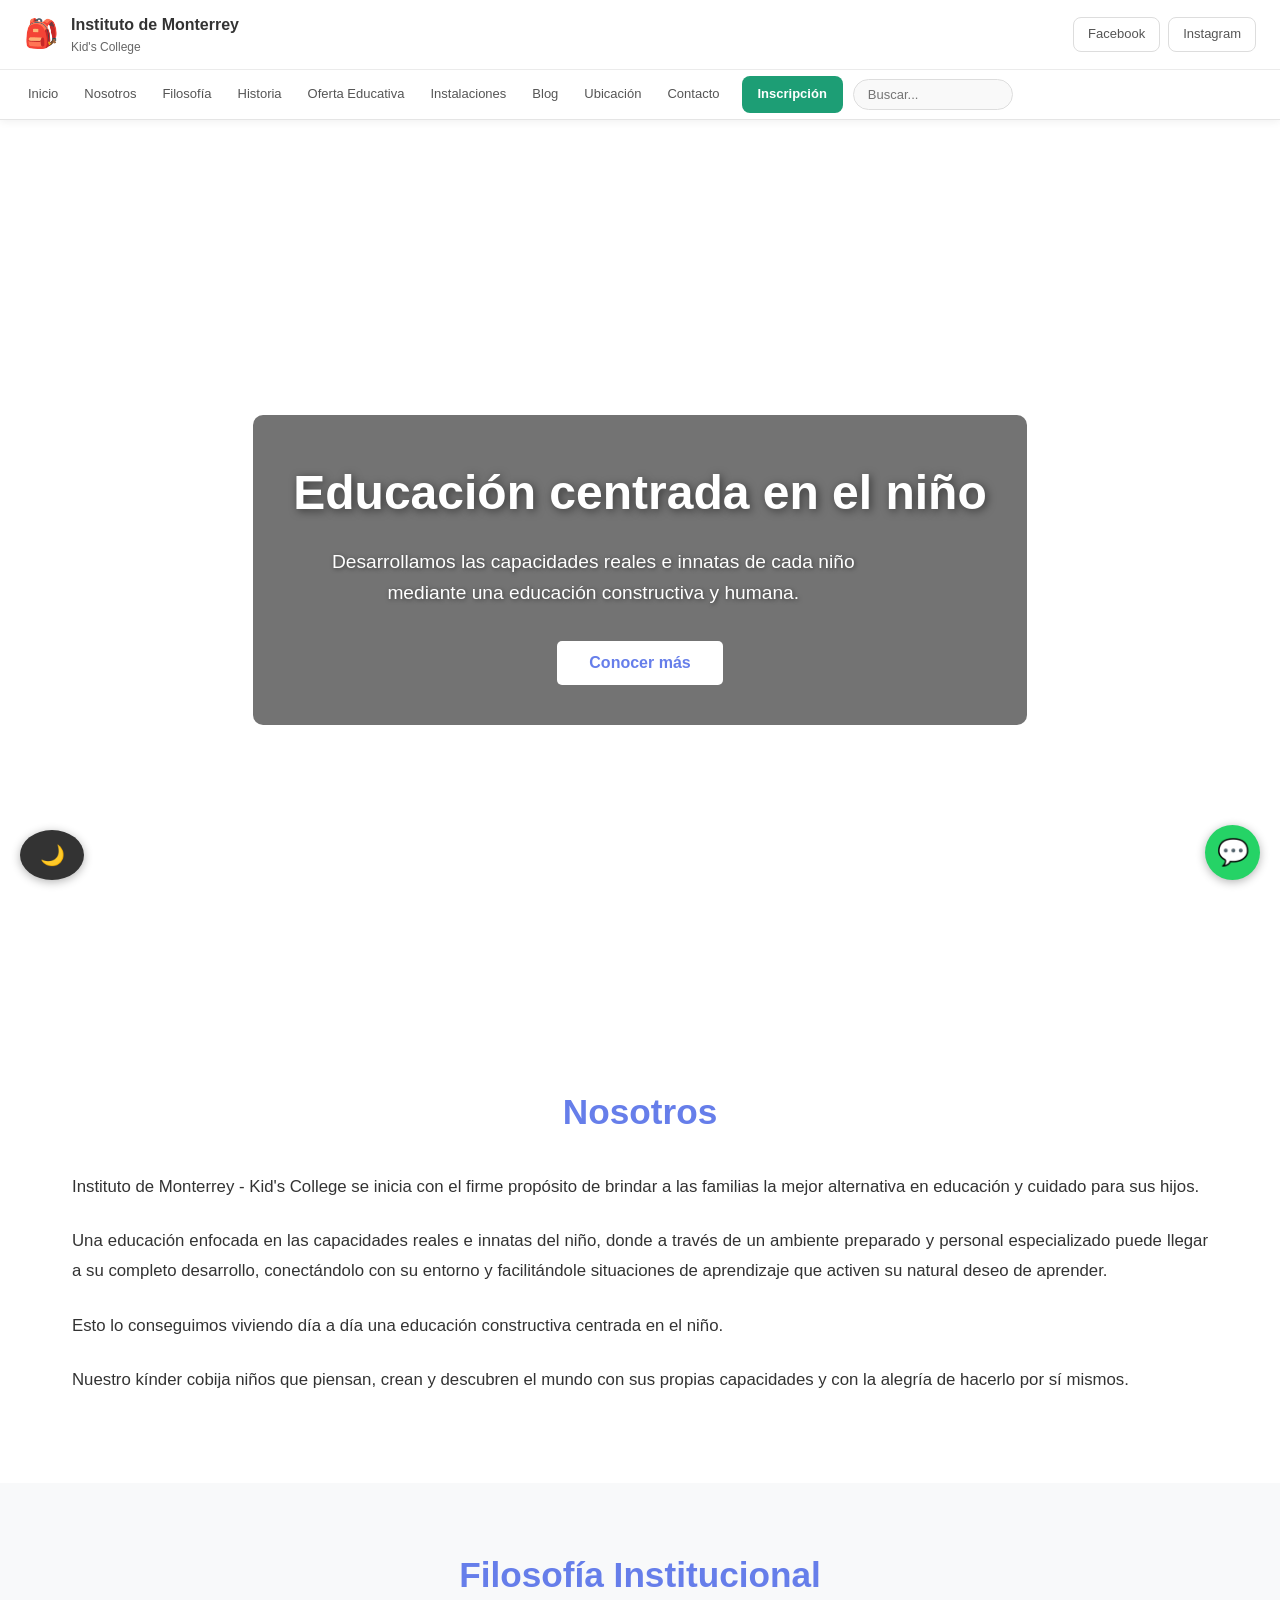
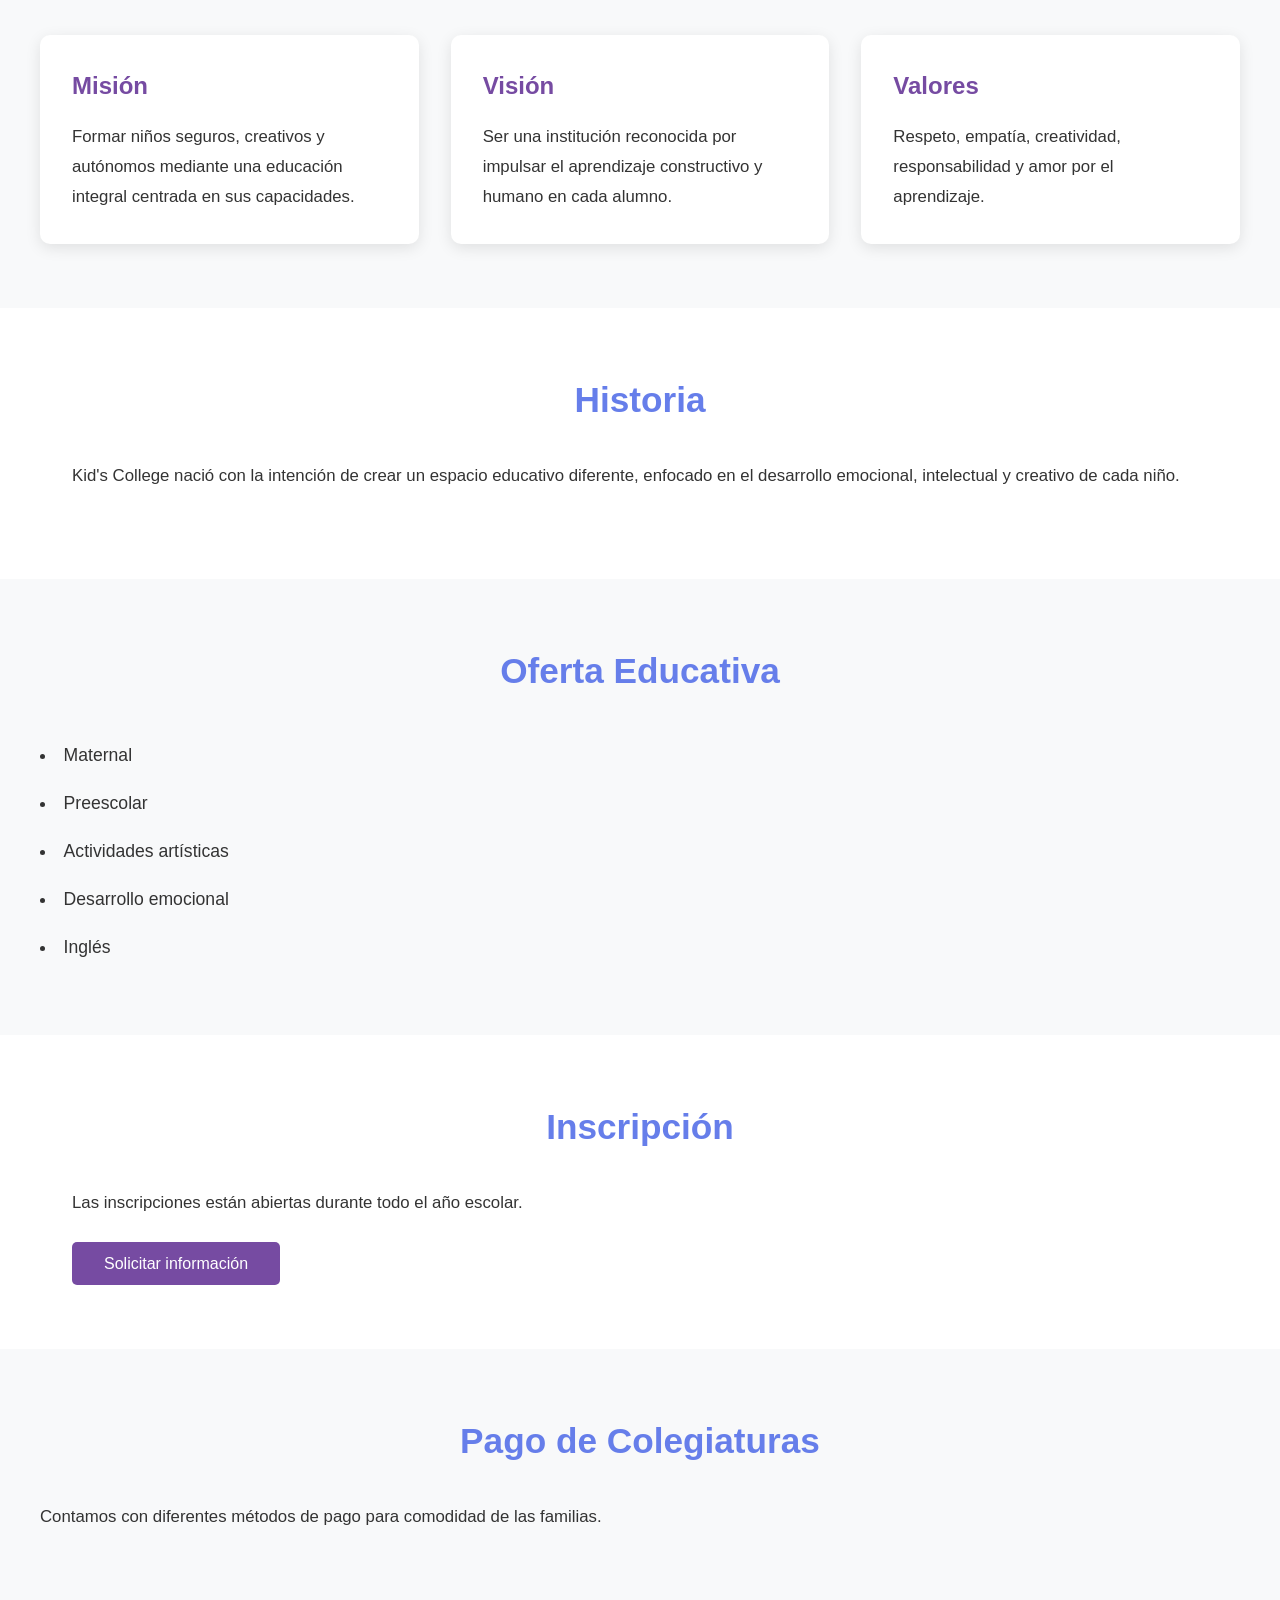
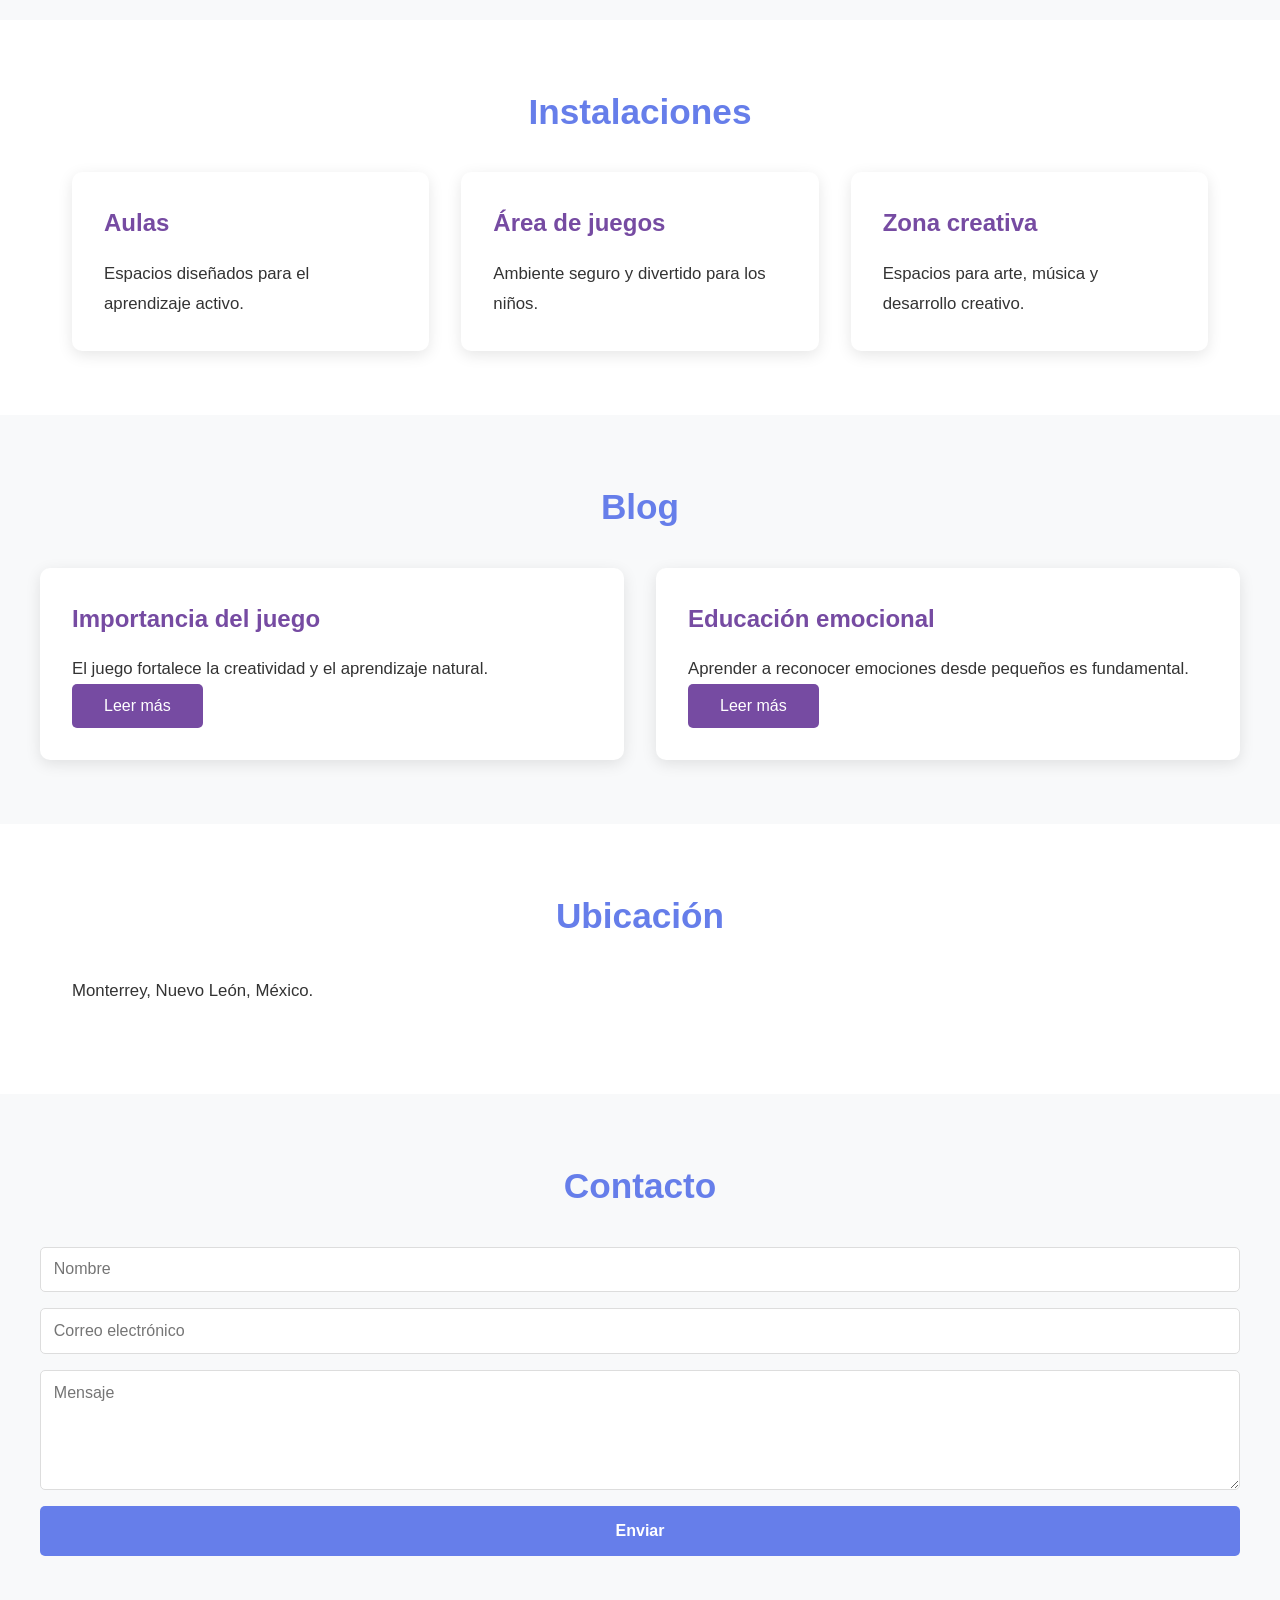
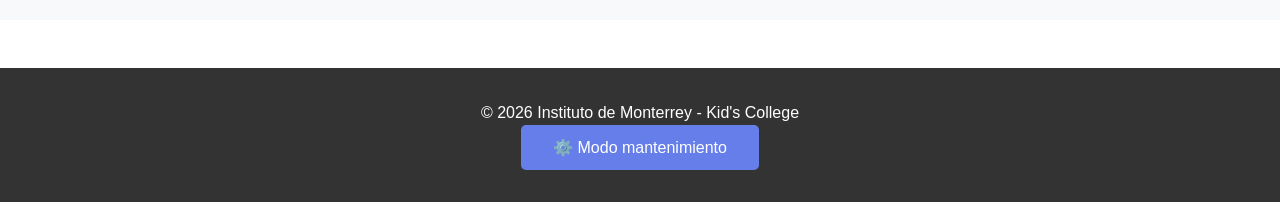
==== commit 155ee72b: "Add maintenance mode button to footer" ====
--- a/index.html
+++ b/index.html
@@ -267,6 +267,11 @@
   <p>
     © 2026 Instituto de Monterrey - Kid's College
   </p>
+
+  <!-- Botón admin: activar modo mantenimiento (solo pruebas en este navegador) -->
+  <button id="activarMantenimiento" class="admin-maintenance-btn">
+    ⚙️ Modo mantenimiento
+  </button>
 </footer>
 
 <!-- Botón de modo oscuro -->
--- a/style.css
+++ b/style.css
@@ -533,3 +533,248 @@
     font-size: 1.8rem;
   }
 }
+
+/* ══════════════════════════════════════
+   MODO OSCURO
+   ══════════════════════════════════════ */
+body.dark {
+  background: #121212;
+  color: #e0e0e0;
+}
+
+body.dark header {
+  background: #1a1a1a;
+  border-bottom-color: rgba(255,255,255,0.1);
+  box-shadow: 0 2px 8px rgba(0,0,0,0.4);
+}
+
+body.dark .nav-top {
+  border-bottom-color: rgba(255,255,255,0.08);
+}
+
+body.dark .logo-text h1 {
+  color: #f0f0f0;
+}
+
+body.dark .logo-text p {
+  color: #aaa;
+}
+
+body.dark .nav-social a {
+  border-color: #444;
+  color: #ccc;
+}
+
+body.dark .nav-social a:hover {
+  background: #2a2a2a;
+  color: #fff;
+}
+
+body.dark nav ul li a {
+  color: #ccc;
+}
+
+body.dark nav ul li a:hover {
+  background: #2a2a2a;
+  color: #fff;
+}
+
+body.dark #navSearch {
+  background: #2a2a2a;
+  border-color: #444;
+  color: #eee;
+}
+
+body.dark #navSearch:focus {
+  background: #333;
+}
+
+body.dark .search-dropdown {
+  background: #1e1e1e;
+  border-color: #444;
+}
+
+body.dark .search-dropdown li a {
+  color: #ddd !important;
+}
+
+body.dark .search-dropdown li a:hover {
+  background: #2a2a2a !important;
+  color: #4fd1a5 !important;
+}
+
+body.dark .section.gray {
+  background: #1a1a1a;
+}
+
+body.dark .section h2 {
+  color: #8ea2f1;
+}
+
+body.dark .card {
+  background: #1e1e1e;
+  box-shadow: 0 4px 15px rgba(0,0,0,0.4);
+}
+
+body.dark .card h3 {
+  color: #b28ce0;
+}
+
+body.dark .card p,
+body.dark .section p {
+  color: #ccc;
+}
+
+body.dark input,
+body.dark textarea {
+  background: #1e1e1e;
+  border-color: #444;
+  color: #eee;
+}
+
+body.dark footer {
+  background: #0a0a0a;
+}
+
+/* Botón flotante de modo oscuro */
+#darkToggle {
+  position: fixed;
+  bottom: 20px;
+  left: 20px;
+  z-index: 999;
+  background: #333;
+  color: #fff;
+  border: none;
+  border-radius: 50%;
+  width: 50px;
+  height: 50px;
+  cursor: pointer;
+  font-size: 20px;
+  display: flex;
+  align-items: center;
+  justify-content: center;
+  box-shadow: 0 2px 10px rgba(0,0,0,0.3);
+  transition: transform 0.2s, background 0.3s;
+}
+
+#darkToggle:hover {
+  transform: scale(1.08);
+  background: #555;
+}
+
+/* ══════════════════════════════════════
+   WHATSAPP FLOTANTE
+   ══════════════════════════════════════ */
+#whatsappBtn {
+  position: fixed;
+  bottom: 20px;
+  right: 20px;
+  background: #25D366;
+  color: white;
+  width: 55px;
+  height: 55px;
+  border-radius: 50%;
+  display: flex;
+  align-items: center;
+  justify-content: center;
+  font-size: 26px;
+  text-decoration: none;
+  z-index: 999;
+  box-shadow: 0 2px 10px rgba(0,0,0,0.3);
+  transition: transform 0.2s;
+}
+
+#whatsappBtn:hover {
+  transform: scale(1.08);
+}
+
+.whatsapp-popup {
+  position: fixed;
+  bottom: 90px;
+  right: 20px;
+  background: white;
+  border: 1px solid #ddd;
+  border-radius: 10px;
+  padding: 12px 16px;
+  box-shadow: 0 4px 16px rgba(0,0,0,0.2);
+  max-width: 220px;
+  z-index: 998;
+  display: none;
+  align-items: flex-start;
+  gap: 8px;
+  font-size: 0.9rem;
+  color: #333;
+}
+
+.whatsapp-popup.show {
+  display: flex;
+}
+
+.whatsapp-popup p {
+  margin: 0;
+  flex: 1;
+  text-align: left;
+}
+
+.whatsapp-popup #closePopup {
+  background: transparent;
+  color: #999;
+  padding: 0;
+  border: none;
+  font-size: 14px;
+  cursor: pointer;
+  line-height: 1;
+}
+
+.whatsapp-popup #closePopup:hover {
+  color: #333;
+  background: transparent;
+}
+
+body.dark .whatsapp-popup {
+  background: #1e1e1e;
+  border-color: #444;
+  color: #eee;
+}
+
+/* ══════════════════════════════════════
+   MODO MANTENIMIENTO
+   ══════════════════════════════════════ */
+.maintenance-screen {
+  height: 100vh;
+  display: flex;
+  flex-direction: column;
+  justify-content: center;
+  align-items: center;
+  text-align: center;
+  background: #fff3e0;
+  padding: 20px;
+}
+
+.maintenance-screen h1 {
+  font-size: 2.2rem;
+  color: #764ba2;
+  margin-bottom: 1rem;
+}
+
+.maintenance-screen p {
+  font-size: 1.1rem;
+  color: #555;
+  max-width: 500px;
+}
+
+/* Responsive extra para los flotantes en móvil */
+@media (max-width: 480px) {
+  #darkToggle,
+  #whatsappBtn {
+    width: 46px;
+    height: 46px;
+    font-size: 18px;
+  }
+
+  .whatsapp-popup {
+    right: 12px;
+    bottom: 80px;
+    max-width: 180px;
+  }
+}
